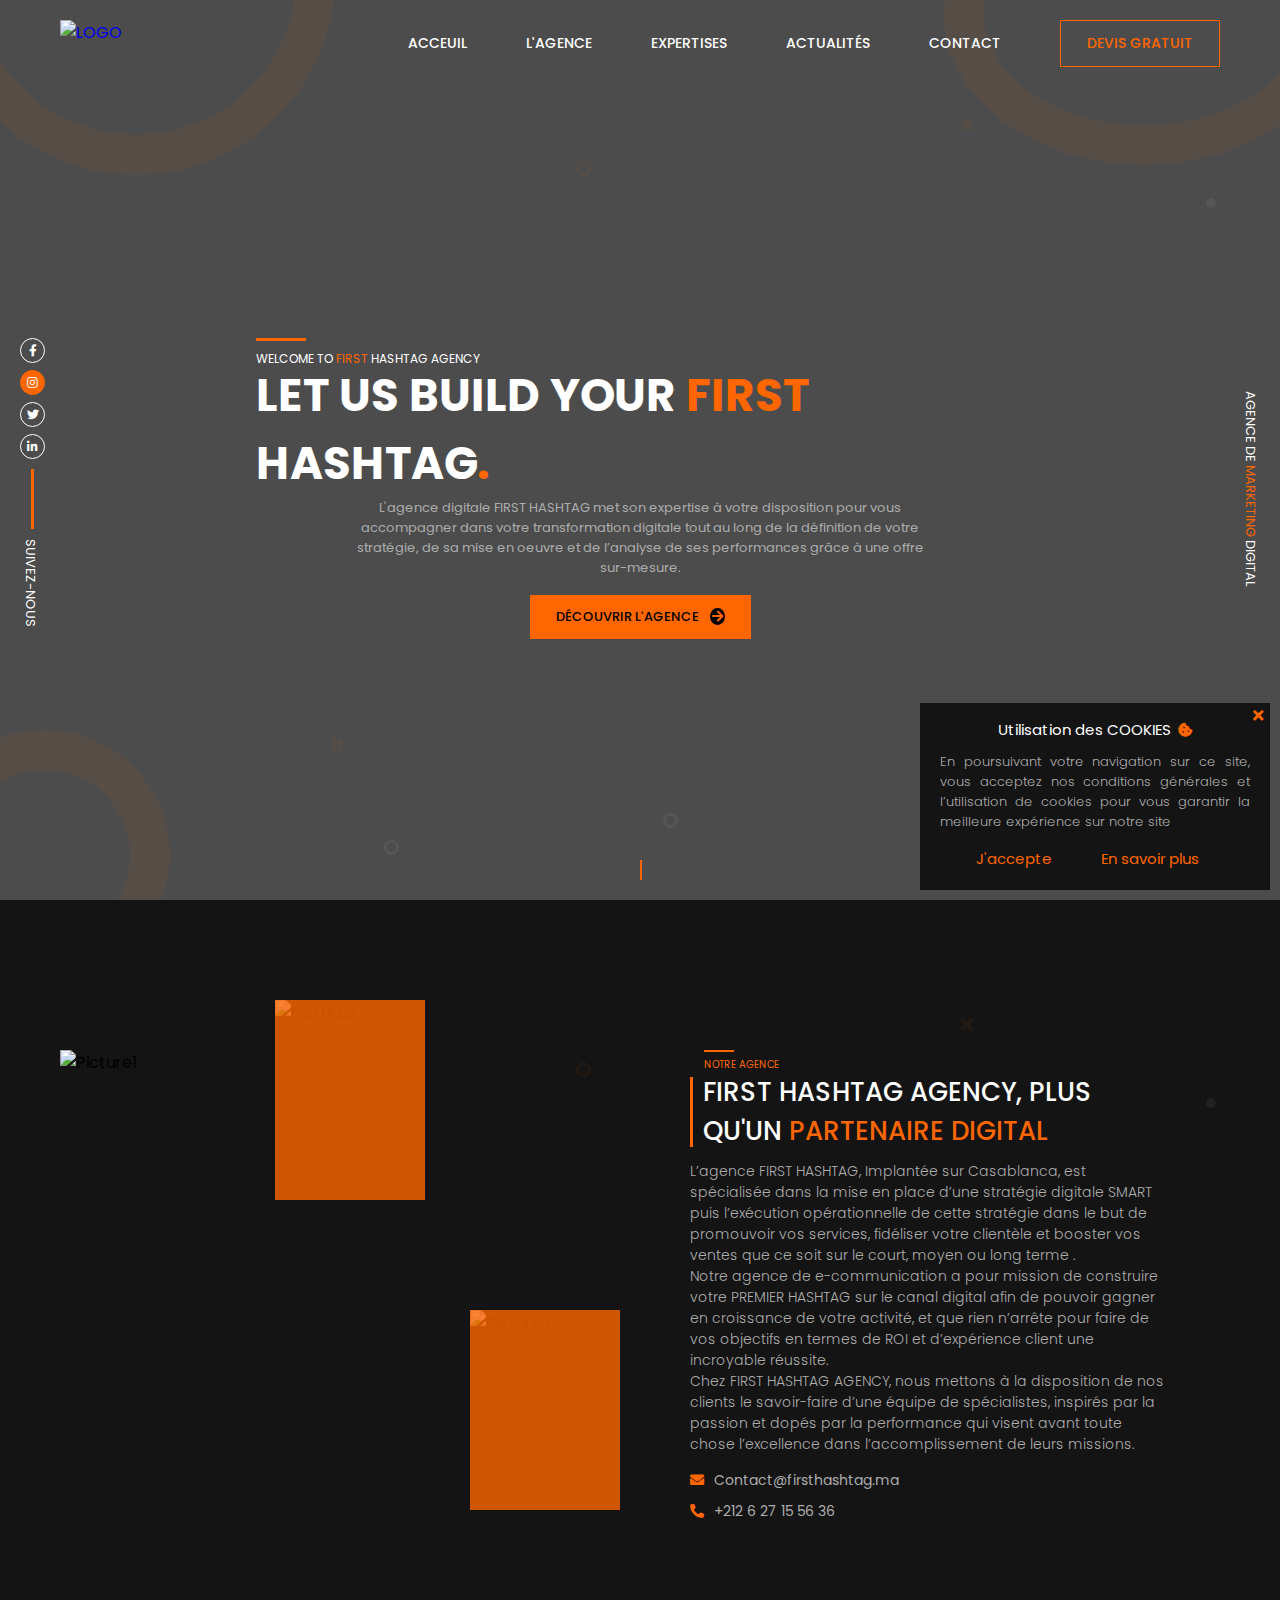
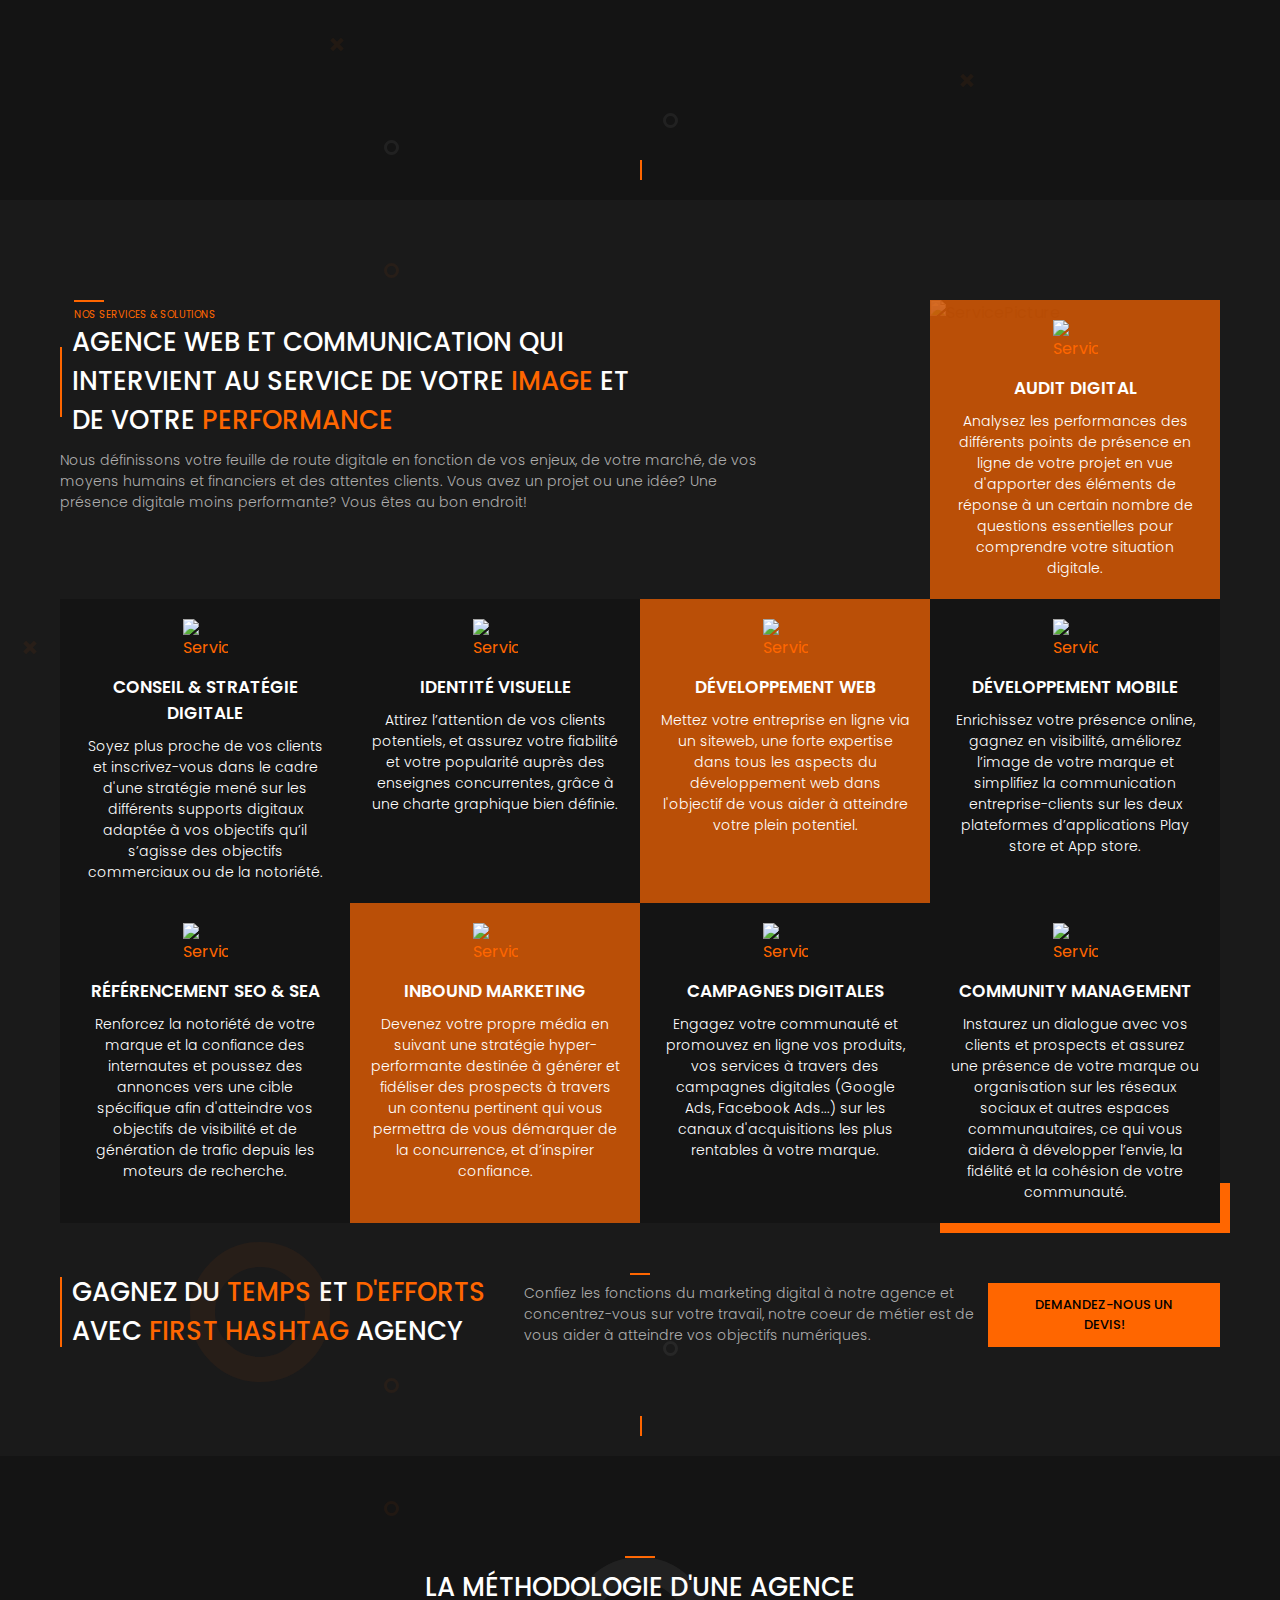
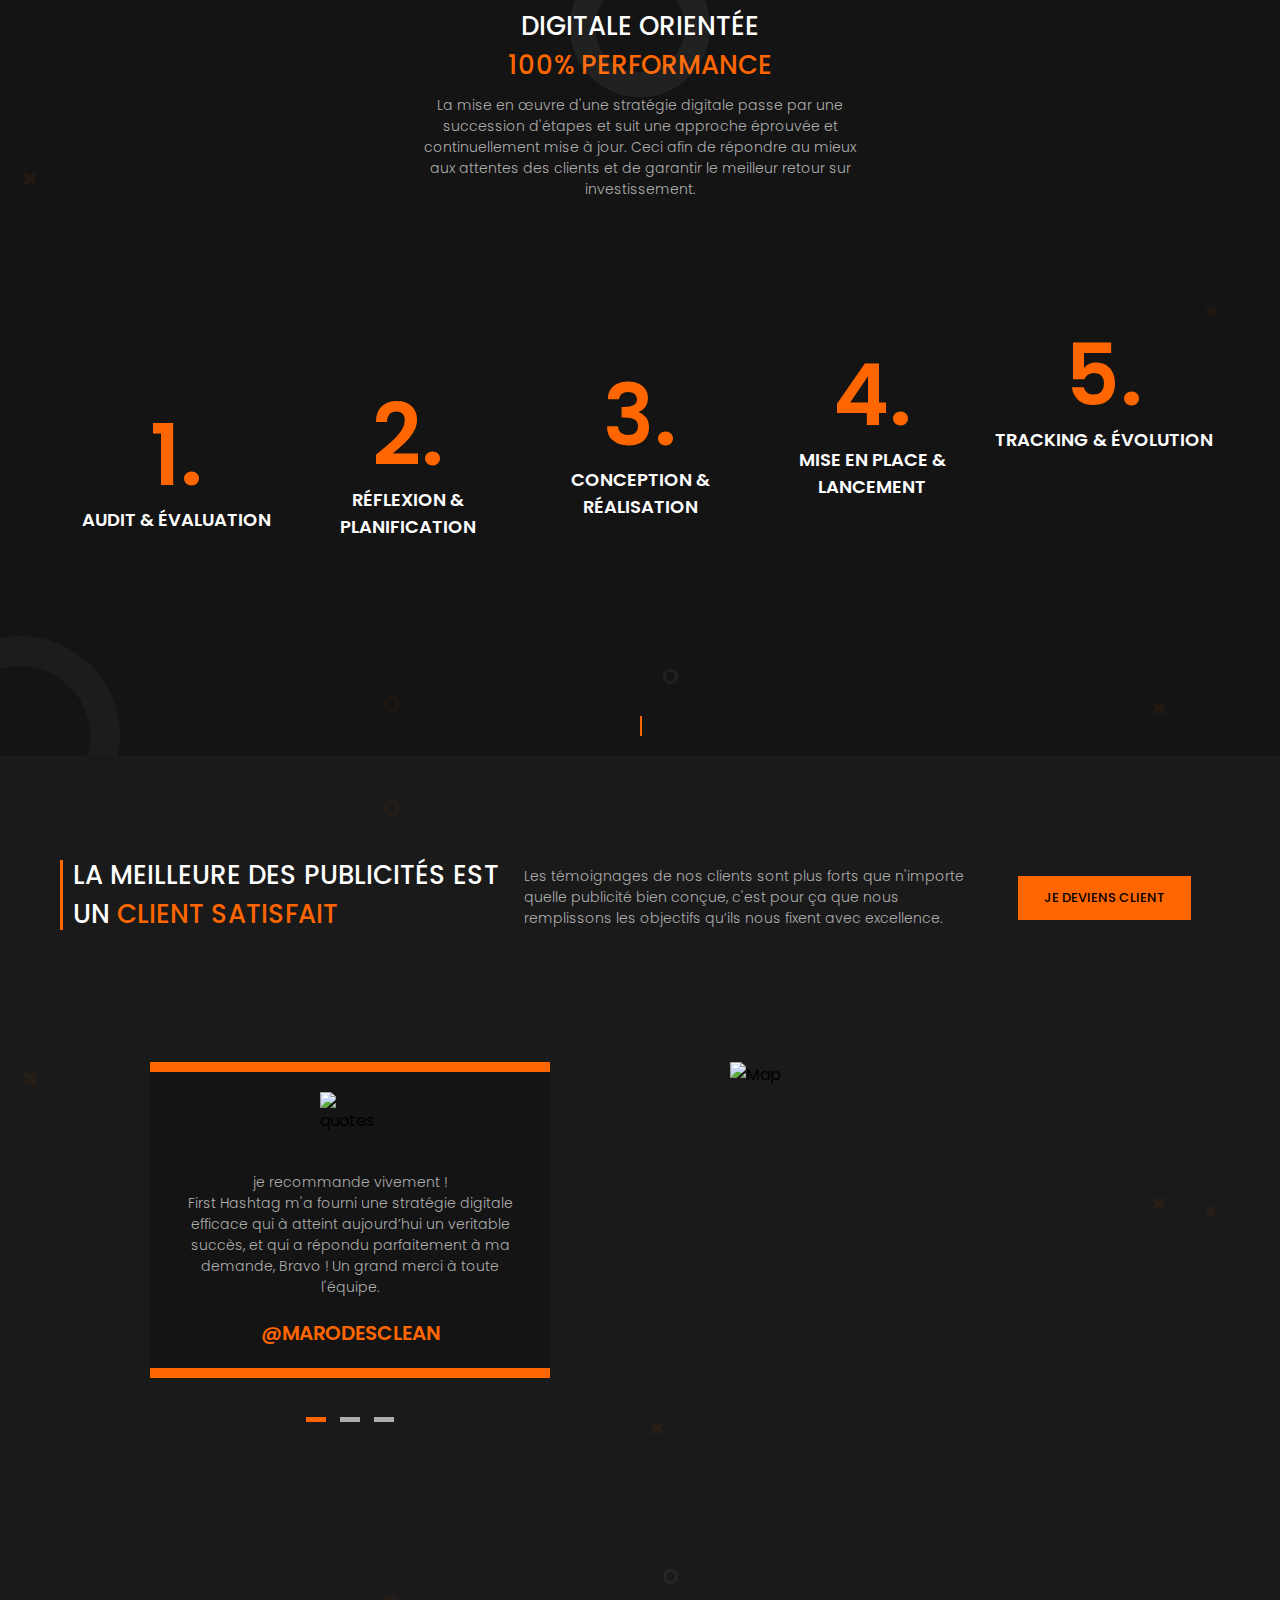
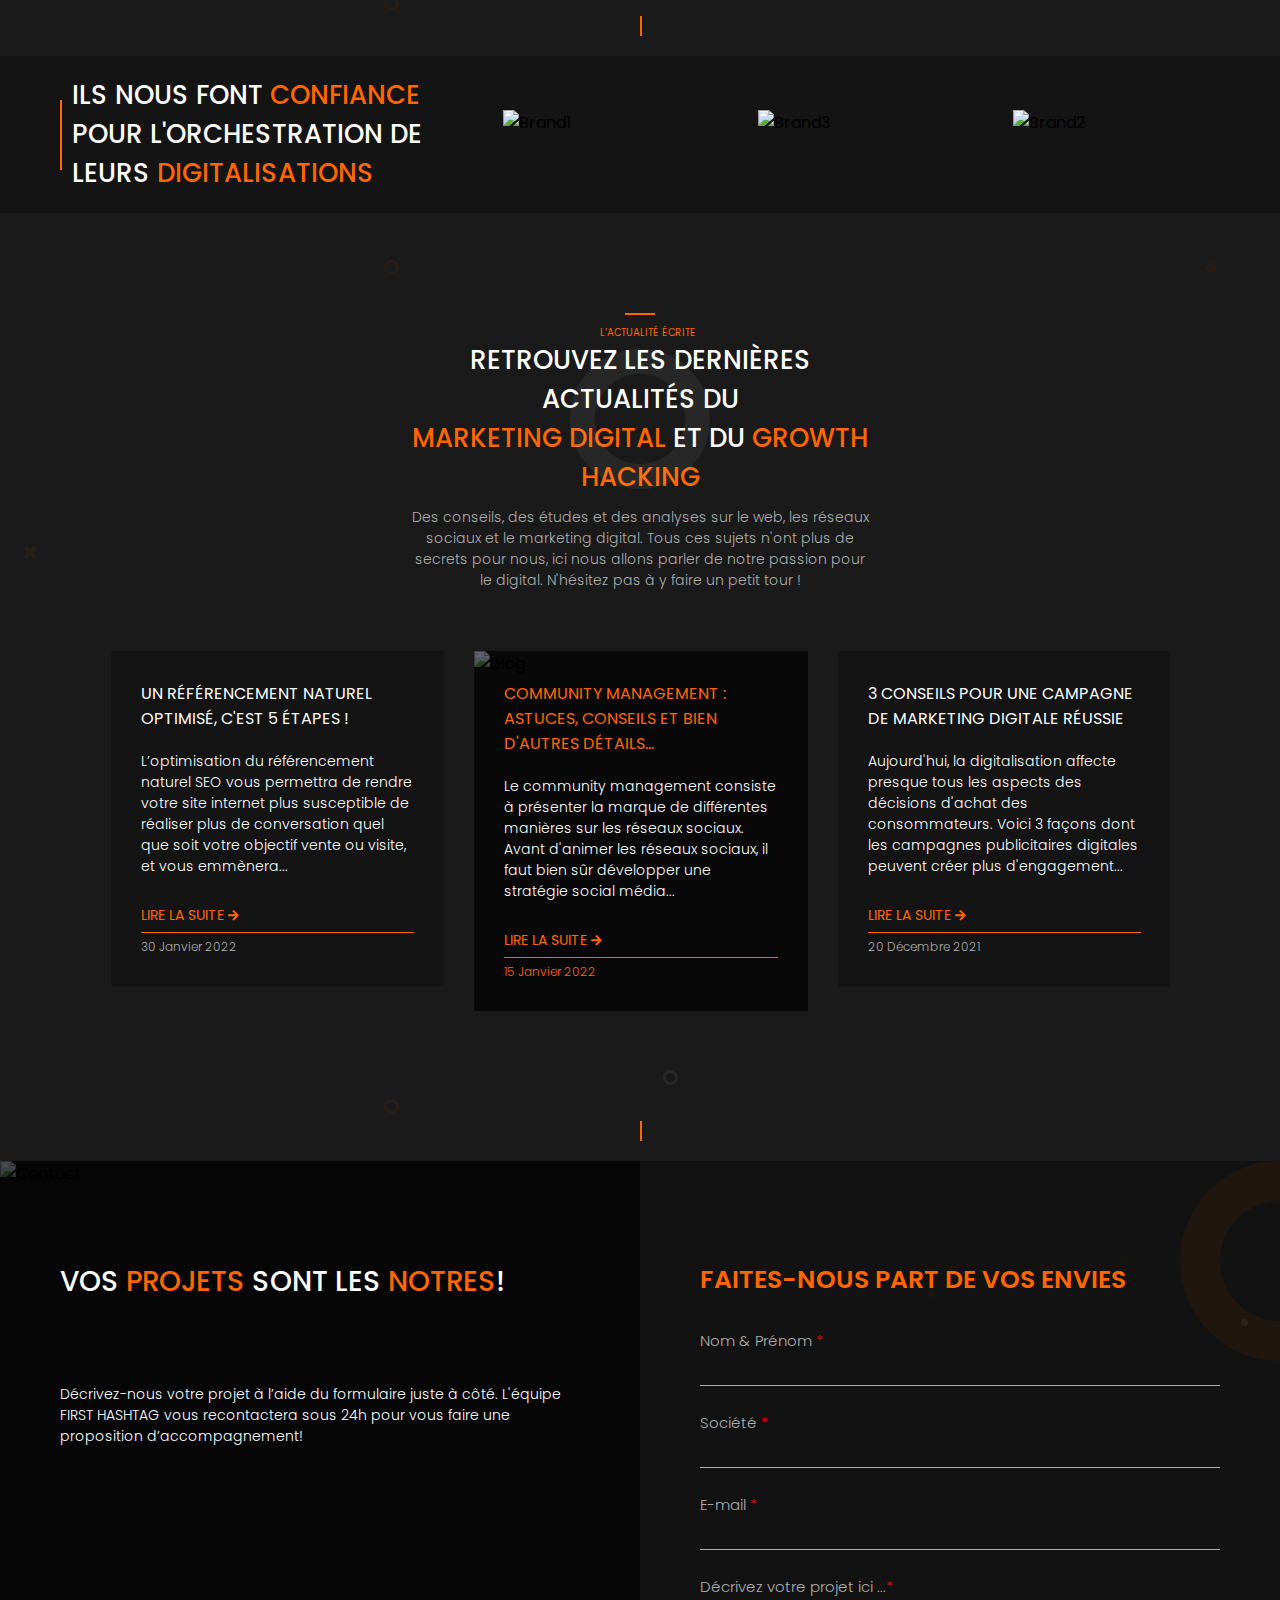
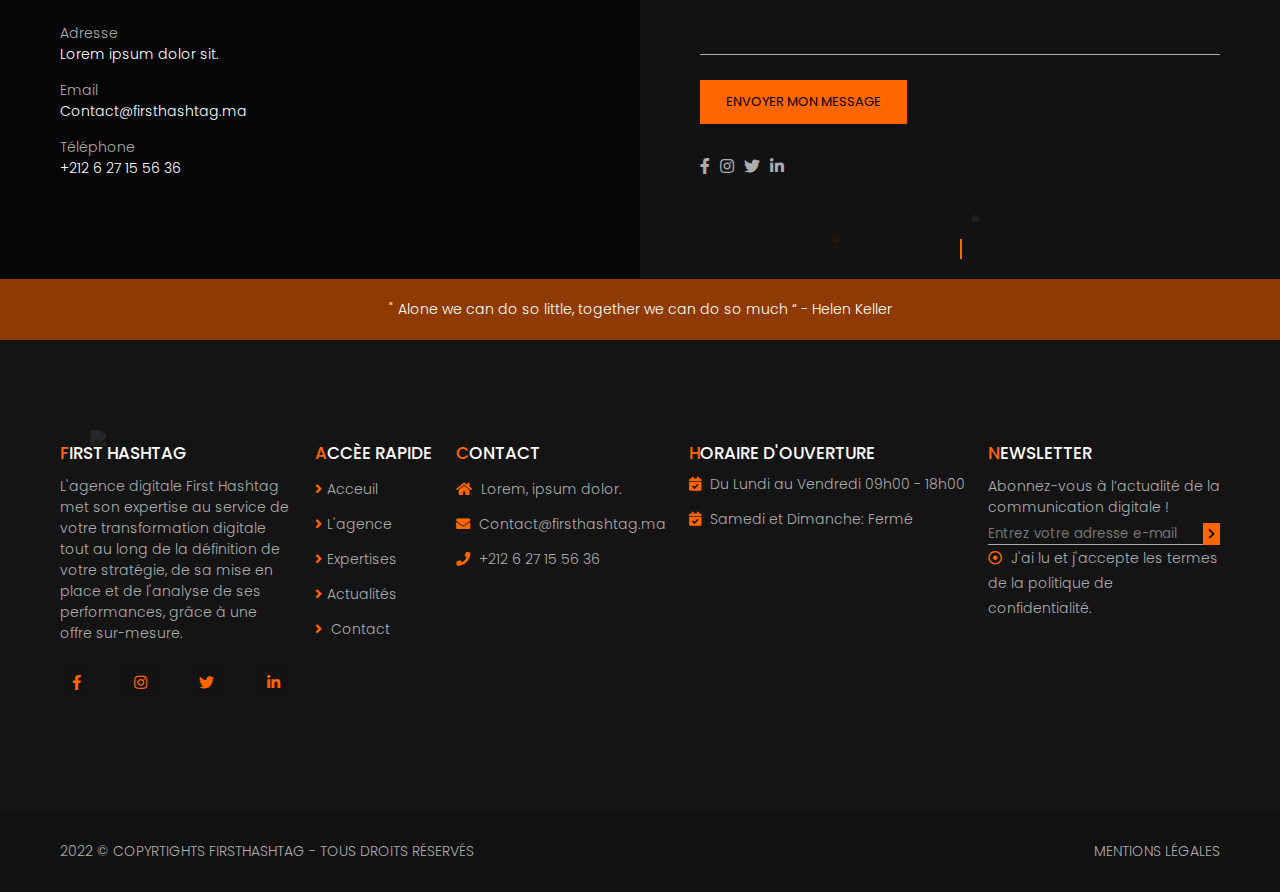
==== index.html @ 8e100bbe "Add files via upload" ====
<!DOCTYPE html>
<html lang="en">
  <head>
    <meta charset="UTF-8" />
    <meta name="viewport" content="width=device-width, initial-scale=1.0" />
    <meta name="description" content="L'agence FIRST HASHTAG basée à Casablanca est spécialisée dans la mise en place de votre stratégie digitale SMART et l'exécution opérationnelle de cette stratégie pour booster vos services, fidéliser vos clients et augmenter vos ventes à court, moyen et long terme." />
    <link rel="stylesheet" href="./style.css" />
    <link rel="canonical" href="https://firsthashtag.ma" />
    <link rel="shortcut icon" type="image/png" href="./pictures/LOGOBLACK.png" />
    <link href="https://stackpath.bootstrapcdn.com/font-awesome/4.7.0/css/font-awesome.min.css" rel="stylesheet" />
    <link rel="stylesheet" href="https://cdnjs.cloudflare.com/ajax/libs/font-awesome/5.15.1/css/all.min.css" />
    <link rel="stylesheet" href="https://cdnjs.cloudflare.com/ajax/libs/OwlCarousel2/2.3.4/assets/owl.carousel.min.css" />
    <link rel="stylesheet" href="https://cdnjs.cloudflare.com/ajax/libs/OwlCarousel2/2.3.4/assets/owl.theme.default.min.css" />
    <title>First Hashtag | Agence de marketing digital</title>
  </head>
  <body>
    <!-------------------------------------------------------- HOME SECTION --------------------------------------------------------------->
    <!--HOME PAGE START-->
    <section class="HomeSection" id="Home">
      <!--NAVIGATION BAR START-->
      <header>
        <a href="#" class="Logo" rel="noopener" aria-label="Logo"><img src="/Pictures/test3.png" alt="logo" style="object-fit: contain" /></a>
        <div class="Nav" onclick="ToggleOff()">
          <ul>
            <li><a href="./index.html#Home" rel="noopener" aria-label="Acceuil">Acceuil</a></li>
            <li><a href="./index.html#About" rel="noopener" aria-label="QuiSommeNous">L'agence</a></li>
            <li><a href="./index.html#Services" rel="noopener" aria-label="NosServices">expertises</a></li>
            <li><a href="./index.html#Blog" rel="noopener" aria-label="Actualités">actualités</a></li>
            <li><a href="./index.html#Contact" rel="noopener" aria-label="Contact">contact</a></li>
            <li><a href="./index.html#Contact" rel="noopener" aria-label="DevisGratuit" class="Devis">devis gratuit</a></li>
          </ul>
        </div>
        <div class="Toggle">
          <span class="One"></span>
          <span class="Two"></span>
          <span class="Three"></span>
          <span class="Four"></span>
        </div>
      </header>
      <!--NAVIGATION BAR END-->
      <!-- LANDING PAGE DESCRIPTION START-->
      <div class="LandingPageDescription">
        <div class="LandingPageDescriptionContainer">
          <!-- LANDING PAGE SOCIAL MEDIA START-->
          <div class="LandingPageSocialMedia">
            <ul>
              <li>
                <a href="#" rel="noopener" aria-label="Facebook"><i class="fab fa-facebook-f"></i></a>
              </li>
              <li>
                <a href="#" rel="noopener" aria-label="Instagram"><i class="fab fa-instagram"></i></a>
              </li>
              <li>
                <a href="#" rel="noopener" aria-label="Twitter"><i class="fab fa-twitter"></i></a>
              </li>
              <li>
                <a href="#" rel="noopener" aria-label="Linkedin"><i class="fab fa-linkedin-in"></i></a>
              </li>
            </ul>
            <div class="Rectangle"><span></span></div>
            <div class="SuivezNous"><span>suivez-nous</span></div>
          </div>
          <!-- LANDING PAGE SOCIAL MEDIA END-->
          <!--DESCRIPTION START-->
          <div class="DescriptionPart">
            <div class="Rectangle"></div>
            <span class="Welcome">welcome to <span>first</span> hashtag agency</span>
            <h1>let us build your <span>first</span> hashtag<span>.</span></h1>
            <p>L'agence digitale FIRST HASHTAG met son expertise à votre disposition pour vous accompagner dans votre transformation digitale tout au long de la définition de votre stratégie, de sa mise en oeuvre et de l’analyse de ses performances grâce à une offre sur-mesure.</p>
            <div class="DiscoverLink">
              <a href="./index.html#About" rel="noopener" aria-label="DiscoverMore" class="Ios-link">Découvrir l'agence <i class="fas fa-arrow-right"></i></a>
            </div>
          </div>
          <!--DESCRIPTION END-->
          <!--DIGITAL MARKETING AGENCY START-->
          <div class="MarketingAgency">
            <span>agence de <span>marketing</span> digital</span>
          </div>
        </div>
        <!--DIGITAL MARKETING AGENCY END-->
      </div>
      <!-- LANDING PAGE DESCRIPTION END-->
      <!--BACKGROUND VIDEO START-->
      <div class="VideoContainer">
        <video autoplay muted loop>
          <source src="./Videos/pexels-mikael-blomkvist-6558236 (1).mp4" type="video/mp4" />
        </video>
        <!--BLACK BACKGROUND START-->
        <div class="BackgColor"></div>
        <!--BLACK BACKGROUND END-->
      </div>
      <!--BACKGROUND VIDEO END-->
      <!-- 3 CIRCLES START-->
      <div class="CircleOne CircleCrossCommunStyle opacity"></div>
      <div class="CircleTwo CircleCrossCommunStyle opacity"></div>
      <div class="CircleThree CircleCrossCommunStyle opacity"></div>
      <!-- 3 CIRCLES END-->
      <!-- 4 SMALL CIRCLES START-->
      <div class="SmallCircleOne CircleCrossCommunStyle opacity"></div>
      <div class="SmallCircleTwo CircleCrossCommunStyle opacity"></div>
      <div class="SmallCircleThree CircleCrossCommunStyle opacity"></div>
      <div class="SmallCircleFour CircleCrossCommunStyle opacity"></div>
      <!-- 4 SMALL CIRCLES START-->
      <!-- 3 CROSS  START-->
      <div class="CrossOne CircleCrossCommunStyle CrossBefore CrossAfter opacity"></div>
      <div class="CrossTwo CircleCrossCommunStyle CrossBefore CrossAfter opacity"></div>
      <div class="CrossThree CircleCrossCommunStyle CrossBefore CrossAfter opacity"></div>
      <!-- 3 CROSS  END-->
      <!-- BOTTOM RECTANCLE  START-->
      <div class="BottomRectangle"></div>
      <!-- BOTTOM RECTANCLE  END-->
      <!-- BACK T0 T0P START -->
      <a class="BackToTop" id="BackTop" href="#" rel="noopener" aria-label="BackToTop">
        <svg xmlns="http://www.w3.org/2000/svg" class="icon icon-tabler icon-tabler-arrow-narrow-up" viewBox="0 0 24 24" stroke-width="0.7" stroke="#000" fill="none" stroke-linecap="round" stroke-linejoin="round">
          <path stroke="none" d="M0 0h24v24H0z" fill="none" />
          <line x1="12" y1="5" x2="12" y2="19" />
          <line x1="16" y1="9" x2="12" y2="5" />
          <line x1="8" y1="9" x2="12" y2="5" />
        </svg>
      </a>
      <!-- BACK TO TOP END -->
      <!--COOKIES START-->
      <div class="Cookies reveal-3" id="Cookie">
        <i class="fa fa-times" aria-hidden="true" id="CloseCookies" onclick="Close()"></i>
        <div class="CookiesContainer">
          <h2>Utilisation des COOKIES<i class="fas fa-cookie-bite"></i></h2>
          <p>En poursuivant votre navigation sur ce site, vous acceptez nos conditions générales et l’utilisation de cookies pour vous garantir la meilleure expérience sur notre site</p>
          <a href="#" id="ok" rel="noopener" aria-label="cookies-jaccepte"> J'accepte </a><a rel="noopener" aria-label="cookies-jaccepte" href="../mentions/mentions.html" id="EnSavoirPlus"> En savoir plus</a>
        </div>
      </div>
      <!--COOKIES END-->
    </section>
    <!--HOME SECTION END-->
    <!------------------------------------------------------ABOUT SECTION -------------------------------------------------------->
    <!--ABOUT SECTION START-->
    <section class="AboutSection SectionPadding" id="About">
      <!-- 4 SMALL CIRCLES START-->
      <div class="SmallCircleOne CircleCrossCommunStyle opacity"></div>
      <div class="SmallCircleTwo CircleCrossCommunStyle opacity"></div>
      <div class="SmallCircleThree CircleCrossCommunStyle opacity"></div>
      <div class="SmallCircleFour CircleCrossCommunStyle opacity"></div>
      <!-- 4 SMALL CIRCLES START-->
      <!-- 3 CROSS  START-->
      <div class="CrossOne CircleCrossCommunStyle CrossBefore CrossAfter opacity"></div>
      <div class="CrossTwo CircleCrossCommunStyle CrossBefore CrossAfter opacity"></div>
      <div class="CrossThree CircleCrossCommunStyle CrossBefore CrossAfter opacity"></div>
      <!-- 3 CROSS  END-->
      <!-- BOTTOM RECTANCLE  START-->
      <div class="BottomRectangle"></div>
      <!-- BOTTOM RECTANCLE  END-->
      <!-- ABOUT PICTURES START-->
      <div class="AboutPictures">
        <div class="AboutPictures2">
          <div class="Content">
            <div class="OrangeBackg"></div>
            <img src="./Pictures/aboutpicture2.jpg" style="object-fit: cover" alt="Picture2" class="Picture2" width="100%" height="100%" />
          </div>
        </div>
        <img src="./Pictures/aboutpicture1.jpg" alt="Picture1" class="Picture1" style="object-fit: cover" width="100%" height="100%" />
        <div class="AboutPictures3">
          <div class="Content">
            <div class="OrangeBackg"></div>
            <img src="./Pictures/aboutpicture3.jpg" alt="Picture3" class="Picture3" width="100%" height="100%" style="object-fit: cover" />
          </div>
        </div>
      </div>
      <!-- ABOUT PICTURES END-->
      <!-- ABOUT text START-->
      <div class="AboutText">
        <div class="SmallTitleRectangle"></div>
        <h1 class="SmallTitle">notre agence</h1>
        <div class="BigTitle">
          <div class="Rectangle"></div>
          <h1 class="Title">FIRST HASHTAG AGENCY, PLUS QU'UN <span> PARTENAIRE DIGITAL</span></h1>
        </div>
        <p class="SectionDescriptionText">
          L’agence FIRST HASHTAG, Implantée sur Casablanca, est spécialisée dans la mise en place d’une stratégie digitale SMART puis l’exécution opérationnelle de cette stratégie dans le but de promouvoir vos services, fidéliser votre clientèle et booster vos ventes que ce soit sur le court, moyen ou long terme .
          <br />
          Notre agence de e-communication a pour mission de construire votre PREMIER HASHTAG sur le canal digital afin de pouvoir gagner en croissance de votre activité, et que rien n’arrête pour faire de vos objectifs en termes de ROI et d’expérience client une incroyable réussite.<br />
          Chez FIRST HASHTAG AGENCY, nous mettons à la disposition de nos clients le savoir-faire d’une équipe de spécialistes, inspirés par la passion et dopés par la performance qui visent avant toute chose l’excellence dans l’accomplissement de leurs missions.
        </p>
        <div class="EmailAbout">
          <span><i class="fas fa-envelope"></i></span>
          <span>Contact@firsthashtag.ma</span>
        </div>
        <div class="PhoneAbout">
          <span><i class="fas fa-phone-alt"></i></span>
          <span>+212 6 27 15 56 36</span>
        </div>
      </div>
      <!-- ABOUT text END-->
    </section>
    <!--ABOUT SECTION END-->
    <!------------------------------------------------------ SERVICES & SOLUCTIONS SECTION ------------------------------------------------------>
    <!--SERVICES & SOLUTIONS START-->
    <section class="ServicesSection SectionPadding" id="Services">
      <!-- 4 SMALL CIRCLES START-->
      <div class="SmallCircleOne CircleCrossCommunStyle opacity"></div>
      <div class="SmallCircleTwo CircleCrossCommunStyle opacity"></div>
      <div class="SmallCircleThree CircleCrossCommunStyle opacity"></div>
      <div class="SmallCircleFour CircleCrossCommunStyle opacity"></div>
      <!-- 4 SMALL CIRCLES START-->
      <!-- 3 CROSS  START-->
      <div class="CrossOne CircleCrossCommunStyle CrossBefore CrossAfter opacity"></div>
      <div class="CrossTwo CircleCrossCommunStyle CrossBefore CrossAfter opacity"></div>
      <div class="CrossThree CircleCrossCommunStyle CrossBefore CrossAfter opacity"></div>
      <!-- 3 CROSS  END-->
      <!-- ALL SERVICES START-->
      <div class="AllServices">
        <div class="ServicesDescription">
          <div class="SmallTitleRectangle"></div>
          <h1 class="SmallTitle">nos services & solutions</h1>
          <div class="BigTitle">
            <div class="Rectangle"></div>

            <h1 class="Title">Agence web et communication qui intervient au service de votre <span> image</span> et de votre <span> performance</span></h1>
          </div>
          <p class="SectionDescriptionText">Nous définissons votre feuille de route digitale en fonction de vos enjeux, de votre marché, de vos moyens humains et financiers et des attentes clients. Vous avez un projet ou une idée? Une présence digitale moins performante? Vous êtes au bon endroit!</p>
        </div>
        <div class="ServiceContainer Service2">
          <img src="./Pictures/servicespicture.jpg" style="object-fit: cover" alt="ServicePicture" class="ServiceImage" width="100%" height="100%" />
          <div class="ServiceBackgrColor"></div>
          <div class="Service">
            <img src="./Pictures/AuditIcon.png" alt="ServiceIcon" class="ServiceIcon" width="100%" height="100%" />
            <h2>Audit digital</h2>
            <p>Analysez les performances des différents points de présence en ligne de votre projet en vue d'apporter des éléments de réponse à un certain nombre de questions essentielles pour comprendre votre situation digitale.</p>
          </div>
        </div>
        <div class="ServiceContainer Service3">
          <div class="ServiceBackgrColor2"></div>
          <div class="Service">
            <img src="./Pictures/LampIcon.png" alt="ServiceIcon" class="ServiceIcon" width="100%" height="100%" />
            <h2>Conseil & stratégie digitale</h2>
            <p>Soyez plus proche de vos clients et inscrivez-vous dans le cadre d'une stratégie mené sur les différents supports digitaux adaptée à vos objectifs qu’il s’agisse des objectifs commerciaux ou de la notoriété.</p>
          </div>
        </div>
        <div class="ServiceContainer Service4">
          <div class="ServiceBackgrColor2"></div>
          <div class="Service">
            <img src="./Pictures/GraphicDesignIcon.png" alt="ServiceIcon" class="ServiceIcon" width="100%" height="100%" />
            <h2>Identité visuelle</h2>
            <p>Attirez l’attention de vos clients potentiels, et assurez votre fiabilité et votre popularité auprès des enseignes concurrentes, grâce à une charte graphique bien définie.</p>
          </div>
        </div>
        <div class="ServiceContainer Service5">
          <div class="ServiceBackgrColor3"></div>
          <div class="Service">
            <img src="./Pictures/DevWebIcon.png" alt="ServiceIcon" class="ServiceIcon" width="100%" height="100%" />
            <h2>Développement web</h2>
            <p>Mettez votre entreprise en ligne via un siteweb, une forte expertise dans tous les aspects du développement web dans l'objectif de vous aider à atteindre votre plein potentiel.</p>
          </div>
        </div>
        <div class="ServiceContainer Service6">
          <div class="ServiceBackgrColor2"></div>
          <div class="Service">
            <img src="./Pictures/DevMobIcon.png" alt="ServiceIcon" class="ServiceIcon" width="100%" height="100%" />
            <h2>Développement mobile</h2>
            <p>Enrichissez votre présence online, gagnez en visibilité, améliorez l’image de votre marque et simplifiez la communication entreprise-clients sur les deux plateformes d’applications Play store et App store.</p>
          </div>
        </div>
        <div class="ServiceContainer Service7">
          <div class="ServiceBackgrColor2"></div>
          <div class="Service">
            <img src="./Pictures/SeoSeaIcon.png" alt="ServiceIcon" class="ServiceIcon" width="100%" height="100%" />
            <h2>Référencement SEO & SEA</h2>
            <p>Renforcez la notoriété de votre marque et la confiance des internautes et poussez des annonces vers une cible spécifique afin d'atteindre vos objectifs de visibilité et de génération de trafic depuis les moteurs de recherche.</p>
          </div>
        </div>
        <div class="ServiceContainer Service8">
          <div class="ServiceBackgrColor3"></div>
          <div class="Service">
            <img src="./Pictures/InboundMarkIcon.png" alt="ServiceIcon" class="ServiceIcon" width="100%" height="100%" />
            <h2>Inbound marketing</h2>
            <p>Devenez votre propre média en suivant une stratégie hyper-performante destinée à générer et fidéliser des prospects à travers un contenu pertinent qui vous permettra de vous démarquer de la concurrence, et d’inspirer confiance.</p>
          </div>
        </div>
        <div class="ServiceContainer Service9">
          <div class="ServiceBackgrColor2"></div>
          <div class="Service">
            <img src="./Pictures/CampagnesIcon.png" alt="ServiceIcon" class="ServiceIcon" width="100%" height="100%" />
            <h2>Campagnes digitales</h2>
            <p>Engagez votre communauté et promouvez en ligne vos produits, vos services à travers des campagnes digitales (Google Ads, Facebook Ads...) sur les canaux d'acquisitions les plus rentables à votre marque.</p>
          </div>
        </div>
        <div class="ServiceContainer Service10">
          <div class="Service10Style"></div>
          <div class="ServiceBackgrColor2"></div>
          <div class="Service">
            <img src="./Pictures/SocialMediaIcon.png" alt="ServiceIcon" class="ServiceIcon" width="100%" height="100%" />
            <h2>Community Management</h2>
            <p>Instaurez un dialogue avec vos clients et prospects et assurez une présence de votre marque ou organisation sur les réseaux sociaux et autres espaces communautaires, ce qui vous aidera à développer l’envie, la fidélité et la cohésion de votre communauté.</p>
          </div>
        </div>
      </div>
      <!-- ALL SERVICES END-->
      <!-- SERVICES : CONTACT PART START-->
      <div class="ContactPart">
        <div class="BigTitle">
          <div class="Rectangle"></div>
          <h1 class="Title">Gagnez du <span>temps</span> et <span>d'efforts</span> avec <span>first hashtag </span>agency</h1>
          <!-- CERCLE  START-->
          <div class="Circle opacity"></div>
          <!-- CERCLE  END-->
        </div>
        <!-- TOP RECTANCLE  START-->
        <div class="TopRectangle"></div>
        <!-- TOP RECTANCLE  END-->
        <p class="SectionDescriptionText">Confiez les fonctions du marketing digital à notre agence et concentrez-vous sur votre travail, notre coeur de métier est de vous aider à atteindre vos objectifs numériques.</p>
        <div class="ContactPartButton DiscoverLink">
          <a href="./index.html#Contact" class="Ios-link" aria-label="SevicesContact">Demandez-nous un devis!</a>
        </div>
      </div>
      <!-- SERVICES : CONTACT PART END-->
      <!-- BOTTOM RECTANCLE  START-->
      <div class="BottomRectangle"></div>
      <!-- BOTTOM RECTANCLE  END-->
    </section>
    <!--SERVICES & SOLUTIONS END-->
    <!------------------------------------------------------ WORKFLOW SECTION ------------------------------------------------------>
    <!--WORKFLOW START-->
    <section class="WorkflowSection SectionPadding" id="Workflow">
      <!-- 4 SMALL CIRCLES START-->
      <div class="SmallCircleOne CircleCrossCommunStyle opacity"></div>
      <div class="SmallCircleTwo CircleCrossCommunStyle opacity"></div>
      <div class="SmallCircleThree CircleCrossCommunStyle opacity"></div>
      <div class="SmallCircleFour CircleCrossCommunStyle opacity"></div>
      <!-- 4 SMALL CIRCLES START-->
      <!-- 2 CROSS  START-->
      <div class="CrossOne CircleCrossCommunStyle CrossBefore CrossAfter opacity"></div>
      <div class="CrossTwo CircleCrossCommunStyle CrossBefore CrossAfter opacity"></div>
      <!-- 3 CROSS  END-->
      <!-- 3 CIRCLES START-->
      <div class="CircleThree CircleCrossCommunStyle opacity"></div>
      <!-- 3 CIRCLES END-->
      <!-- WORKFLOW SECTION DESCRIPTION START-->
      <div class="SectionDescription">
        <div class="SmallTitleRectangle"></div>
        <div class="BigTitle">
          <h1 class="Title">LA MÉTHODOLOGIE D'une AGENCE digitale orientée <br /><span>100% performance</span></h1>
          <!-- CERCLE  START-->
          <div class="Circle opacity"></div>
          <!-- CERCLE  END-->
        </div>
        <p class="SectionDescriptionText">La mise en œuvre d'une stratégie digitale passe par une succession d'étapes et suit une approche éprouvée et continuellement mise à jour. Ceci afin de répondre au mieux aux attentes des clients et de garantir le meilleur retour sur investissement.</p>
      </div>
      <!-- WORKFLOW SECTION DESCRIPTION END-->
      <!-- WORKFLOW BODY START-->
      <div class="WorkflowContainer">
        <div class="Workflow Step1">
          <span class="Number">1.</span>
          <span class="Step">Audit & évaluation</span>
        </div>
        <div class="Workflow Step2">
          <span class="Number">2.</span>
          <span class="Step">Réflexion & PLANIFICATION</span>
        </div>
        <div class="Workflow Step3">
          <span class="Number">3.</span>
          <span class="Step">Conception & réalisation</span>
        </div>
        <div class="Workflow Step4">
          <span class="Number">4.</span>
          <span class="Step">Mise en place & lancement</span>
        </div>
        <div class="Workflow Step5">
          <span class="Number">5.</span>
          <span class="Step">Tracking & évolution </span>
        </div>
      </div>
      <!-- WORKFLOW BODY END-->
      <!-- BOTTOM RECTANCLE  START-->
      <div class="BottomRectangle"></div>
      <!-- BOTTOM RECTANCLE  END-->
    </section>
    <!--WORKFLOW END-->
    <!------------------------------------------------------ TESTIMONIALS SECTION ------------------------------------------------------>
    <section class="TestimonialsSection SectionPadding" id="Workflow">
      <!-- 4 SMALL CIRCLES START-->
      <div class="SmallCircleOne CircleCrossCommunStyle opacity"></div>
      <div class="SmallCircleTwo CircleCrossCommunStyle opacity"></div>
      <div class="SmallCircleThree CircleCrossCommunStyle opacity"></div>
      <div class="SmallCircleFour CircleCrossCommunStyle opacity"></div>
      <!-- 4 SMALL CIRCLES START-->
      <!-- 3 CROSS  START-->
      <div class="CrossOne CircleCrossCommunStyle CrossBefore CrossAfter opacity"></div>
      <div class="CrossTwo CircleCrossCommunStyle CrossBefore CrossAfter opacity"></div>
      <div class="CrossThree CircleCrossCommunStyle CrossBefore CrossAfter opacity"></div>
      <!-- 3 CROSS  END-->
      <!-- TESTIMONIALS : CONTACT PART START-->
      <div class="ContactPart">
        <div class="BigTitle">
          <div class="Rectangle"></div>
          <h1 class="Title">La meilleure des publicités est un <span>client satisfait</span></h1>
        </div>
        <!-- TOP RECTANCLE  START-->
        <div class="TopRectangle"></div>
        <!-- TOP RECTANCLE  END-->
        <p class="SectionDescriptionText">Les témoignages de nos clients sont plus forts que n'importe quelle publicité bien conçue, c'est pour ça que nous remplissons les objectifs qu’ils nous fixent avec excellence.</p>
        <div class="ContactPartButton DiscoverLink">
          <a href="./index.html#Contact" class="Ios-link" aria-label="SevicesContact">je deviens client </a>
        </div>
      </div>
      <!-- TESTIMONIALS : CONTACT PART END-->
      <!-- BOTTOM RECTANCLE  START-->
      <div class="BottomRectangle"></div>
      <!-- BOTTOM RECTANCLE  END-->
      <!--TESTIMONIALS & MAP START-->
      <div class="TestimonialsMap">
        <!--TESTIMONIALS START-->
        <div class="SliderContainer">
          <div class="owl-carousel owl-theme" id="Slider">
            <div class="slide ContentArea">
              <div class="Content">
                <div class="barre1"></div>
                <div class="QuotesIcon">
                  <img src="./Pictures/double-quotes.png" style="object-fit: cover" alt="quotes" height="100%" width="100%" />
                </div>
                <p>
                  je recommande vivement ! <br />
                  First Hashtag m'a fourni une stratégie digitale efficace qui à atteint aujourd’hui un veritable succès, et qui a répondu parfaitement à ma demande, Bravo ! Un grand merci à toute l'équipe.
                </p>
                <h2>@Marodesclean</h2>
                <div class="barre2"></div>
              </div>
            </div>
            <div class="slide ContentArea">
              <div class="Content">
                <div class="barre1"></div>
                <div class="QuotesIcon">
                  <img src="./Pictures/double-quotes.png" style="object-fit: cover" alt="quotes" height="100%" width="100%" />
                </div>
                <p>Une équipe professionnelle, créative, et réactive. <br />Une agence performante à l’écoute de ses clients, c'est une véritable valeur ajoutée pour notre entreprise! Un grand merci pour votre accompagnement. On vous souhaite une bonne réussite</p>
                <h2>@Skyvibes</h2>
                <div class="barre2"></div>
              </div>
            </div>
            <div class="slide ContentArea">
              <div class="Content">
                <div class="barre1"></div>
                <div class="QuotesIcon">
                  <img src="./Pictures/double-quotes.png" style="object-fit: cover" alt="quotes" height="100%" width="100%" />
                </div>
                <p>Beaucoup de disponibilité et de savoir-faire. De grands professionnels au service des professionnels. Création à la hauteur des attentes. Nous retravaillerons avec eux sans problème si l'occasion se représente. Je recommande vivement cette agence !</p>
                <h2>@Argain</h2>
                <div class="barre2"></div>
              </div>
            </div>
          </div>
        </div>
        <!--TESTIMONIALS END-->
        <!--MAP START-->
        <div class="Map">
          <img src="./Pictures/land.png" alt="Map" alt="quotes" height="100%" width="100%" />
        </div>
        <!--MAP END-->
      </div>
    </section>
    <!--TESTIMONIALS & MAP END-->
    <!------------------------------------------------------ BRANDS WITH OUR BRAND SECTION ------------------------------------------------------>
    <!--BRANDS WITH OUR BRAND START-->
    <section class="BrandsSection" id="Brands">
      <!-- BRANDS : PRESENTATION PART START-->
      <div class="ContactPart">
        <div class="BigTitle">
          <div class="Rectangle"></div>
          <h1 class="Title">Ils nous font <span>confiance</span> pour l'orchestration de leurs <span>digitalisations</span></h1>
        </div>
        <!-- TOP RECTANCLE  START-->
        <div class="TopRectangle"></div>
        <!-- TOP RECTANCLE  END-->
      </div>
      <!-- BRANDS : PRESENTATION PART END-->
      <!--BRANDS SLIDER START-->
      <div class="SliderContainer">
        <div class="owl-carousel owl-carousel1 owl-theme" id="Slider">
          <div class="slide ContentArea">
            <div class="Content">
              <div class="QuotesIcon">
                <img src="./Pictures/MARODESCLEANLOGO.png" alt="Brand1" height="100%" width="100%" />
              </div>
            </div>
          </div>
          <div class="slide ContentArea">
            <div class="Content">
              <div class="QuotesIcon">
                <img src="./Pictures/101Tactics.png" alt="Brand3" height="100%" width="100%" />
              </div>
            </div>
          </div>
          <div class="slide ContentArea">
            <div class="Content">
              <div class="QuotesIcon">
                <img src="./Pictures/SKYVIBESLOGO.png" alt="Brand2" height="100%" width="100%" />
              </div>
            </div>
          </div>
          <div class="slide ContentArea">
            <div class="Content">
              <div class="QuotesIcon">
                <img src="./Pictures/Argainlogo.png" alt="Brand4" height="100%" width="100%" />
              </div>
            </div>
          </div>
          <div class="slide ContentArea">
            <div class="Content">
              <div class="QuotesIcon">
                <img src="./Pictures/riadesklogo.png" alt="Brand5" height="100%" width="100%" />
              </div>
            </div>
          </div>
        </div>
      </div>
      <!--BRANDS SLIDER START-->
    </section>
    <!--BRANDS WITH OUR BRAND END-->
    <!------------------------------------------------------ BLOG SECTION ------------------------------------------------------>
    <!--BLOG START-->
    <section class="BlogSection SectionPadding" id="Blog">
      <!-- 4 SMALL CIRCLES START-->
      <div class="SmallCircleOne CircleCrossCommunStyle opacity"></div>
      <div class="SmallCircleTwo CircleCrossCommunStyle opacity"></div>
      <div class="SmallCircleThree CircleCrossCommunStyle opacity"></div>
      <div class="SmallCircleFour CircleCrossCommunStyle opacity"></div>
      <!-- 4 SMALL CIRCLES START-->
      <!-- 3 CROSS  START-->
      <div class="CrossOne CircleCrossCommunStyle CrossBefore CrossAfter opacity"></div>
      <div class="CrossTwo CircleCrossCommunStyle CrossBefore CrossAfter opacity"></div>
      <div class="CrossThree CircleCrossCommunStyle CrossBefore CrossAfter opacity"></div>
      <!-- 3 CROSS  END-->
      <!-- DESCRIPTION START-->
      <div class="SectionDescription">
        <div class="SmallTitleRectangle"></div>
        <h1 class="SmallTitle">L’Actualité écrite</h1>
        <div class="BigTitle">
          <h1 class="Title">Retrouvez les dernières actualités du <br /><span> marketing digital</span> et du <span>growth hacking</span></h1>
          <!-- CERCLE  START-->
          <div class="Circle opacity"></div>
          <!-- CERCLE  END-->
        </div>
        <p class="SectionDescriptionText">Des conseils, des études et des analyses sur le web, les réseaux sociaux et le marketing digital. Tous ces sujets n'ont plus de secrets pour nous, ici nous allons parler de notre passion pour le digital. N'hésitez pas à y faire un petit tour !</p>
      </div>
      <!-- DESCRIPTION END-->
      <!--BLOG START-->
      <div class="SliderContainer">
        <div class="owl-carousel owl-carousel2 owl-theme" id="Slider">
          <div class="slide ContentArea">
            <div class="Content">
              <div class="QuotesIcon Desactivate">
                <img src="./Pictures/Blogpicture.jpg" style="object-fit: cover" alt="blog" height="100%" width="100%" />
              </div>
              <div class="BlackBackg Desactivate"></div>
              <h2>Un référencement naturel optimisé, C'est 5 étapes !</h2>
              <p>L’optimisation du référencement naturel SEO vous permettra de rendre votre site internet plus susceptible de réaliser plus de conversation quel que soit votre objectif vente ou visite, et vous emmènera...</p>
              <div class="ReadMore">
                <a href="#">LIRE LA SUITE <i class="fas fa-arrow-right"></i></a>
              </div>
              <div class="Border"></div>
              <h3>30 Janvier 2022</h3>
            </div>
          </div>
          <div class="slide ContentArea">
            <div class="Content">
              <div class="QuotesIcon">
                <img src="./Pictures/Blogpicture.jpg" style="object-fit: cover" alt="blog" height="100%" width="100%" />
              </div>
              <div class="BlackBackg"></div>
              <h2 class="Middle">Community Management : Astuces, conseils et bien d'autres détails…</h2>
              <p>Le community management consiste à présenter la marque de différentes manières sur les réseaux sociaux. Avant d'animer les réseaux sociaux, il faut bien sûr développer une stratégie social média...</p>
              <div class="ReadMore">
                <a href="#">LIRE LA SUITE <i class="fas fa-arrow-right"></i></a>
              </div>
              <div class="Border"></div>
              <h3 class="Middle">15 Janvier 2022</h3>
            </div>
          </div>
          <div class="slide ContentArea">
            <div class="Content">
              <div class="QuotesIcon Desactivate">
                <img src="./Pictures/Blogpicture.jpg" style="object-fit: cover" alt="blog" height="100%" width="100%" />
              </div>
              <div class="BlackBackg Desactivate"></div>
              <h2>3 conseils pour une campagne de marketing digitale réussie</h2>
              <p>Aujourd'hui, la digitalisation affecte presque tous les aspects des décisions d'achat des consommateurs. Voici 3 façons dont les campagnes publicitaires digitales peuvent créer plus d'engagement...</p>
              <div class="ReadMore">
                <a href="#">LIRE LA SUITE <i class="fas fa-arrow-right"></i></a>
              </div>
              <div class="Border"></div>
              <h3>20 Décembre 2021</h3>
            </div>
          </div>
        </div>
      </div>
      <!-- BOTTOM RECTANCLE  START-->
      <div class="BottomRectangle"></div>
      <!-- BOTTOM RECTANCLE  END-->
      <!--BLOG END-->
    </section>
    <!--BLOG END-->
    <!------------------------------------------------------ CONTACT SECTION ------------------------------------------------------>
    <section class="ContactSection StopScrolling" id="Contact">
      <!--CONTACT START-->
      <div class="Container">
        <div class="BackgrImage"><img src="./Pictures/Contactpicture.jpg" style="object-fit: cover" alt="Contact" height="100%" width="100%" /></div>
        <div class="BlackBackgr"></div>
        <div class="ContactFormAndInfos">
          <!--CONTACT INFOS START-->
          <div class="Infos">
            <h2>VOS <span>PROJETS </span>SONT LES <span>NOTRES</span>!</h2>
            <p>Décrivez-nous votre projet à l’aide du formulaire juste à côté. L'équipe FIRST HASHTAG vous recontactera sous 24h pour vous faire une proposition d’accompagnement!</p>
            <div class="AdressEmailMobile">
              <div class="AdressBox">
                <span class="AdressTitle">Adresse</span>
                <span class="Adress">Lorem ipsum dolor sit.</span>
              </div>
              <div class="EmailBox">
                <span class="EmailTitle">Email</span>
                <span class="Email">Contact@firsthashtag.ma</span>
              </div>
              <div class="MobileBox">
                <span class="MobileTitle">Téléphone</span>
                <span class="Mobile">+212 6 27 15 56 36 </span>
              </div>
            </div>
          </div>
          <!--CONTACT INFOS END-->
          <!-- CONTACT FORM START-->
          <div class="ContactForm">
            <!-- 4 SMALL CIRCLES START-->
            <div class="SmallCircleOne CircleCrossCommunStyle opacity"></div>
            <div class="SmallCircleTwo CircleCrossCommunStyle opacity"></div>
            <div class="SmallCircleThree CircleCrossCommunStyle opacity"></div>
            <div class="SmallCircleFour CircleCrossCommunStyle opacity"></div>
            <!-- 4 SMALL CIRCLES START-->
            <!-- 3 CROSS  START-->
            <div class="CrossOne CircleCrossCommunStyle CrossBefore CrossAfter opacity"></div>
            <div class="CrossTwo CircleCrossCommunStyle CrossBefore CrossAfter opacity"></div>
            <div class="CrossThree CircleCrossCommunStyle CrossBefore CrossAfter opacity"></div>
            <!-- 3 CROSS  END-->
            <!-- CIRCLE START-->
            <div class="CircleThree CircleCrossCommunStyle opacity"></div>
            <!-- CIRCLE END-->
            <!-- BOTTOM RECTANCLE  START-->
            <div class="BottomRectangle"></div>
            <!-- BOTTOM RECTANCLE  END-->
            <div class="BlackBackgr"></div>
            <form class="Form" id="FormContact" method="post" action="./contactform.php" enctype="multipart/form-data">
              <h2>Faites-nous part de vos envies</h2>
              <div class="InputBox">
                <label for="NomComplet">Nom & Prénom <span>*</span></label>
                <input class="InputBorder" name="Nom-Complet" id="NomComplet" />
                <span class="NomCompletVide Erreur"><i class="fa fa-exclamation-triangle"></i>Veuillez renseigner votre nom complet</span>
                <span class="NomCompletNonValide Erreur"><i class="fa fa-exclamation-triangle"></i>Votre nom complet doit être composé uniquement de lettres</span>
              </div>
              <div class="InputBox">
                <label for="NomEntreprise">Société <span>*</span></label>
                <input class="InputBorder" name="Nom-Entreprise" id="NomEntreprise" />
                <span class="NomEntrepriseVide Erreur"><i class="fa fa-exclamation-triangle"></i>Veuillez renseigner le nom de la Société</span>
              </div>
              <div class="InputBox">
                <label for="Email">E-mail <span>*</span></label>
                <input class="InputBorder" name="Email" id="Email" />
                <span class="Email Erreur"><i class="fa fa-exclamation-triangle"></i>L'adresse e-mail doit être indiquée dans un format approprié</span>
              </div>
              <div class="InputBox">
                <label for="Message">Décrivez votre projet ici ...<span>*</span></label>
                <textarea class="InputBorder" name="Message" id="Message"></textarea>
                <span class="Message Erreur"><i class="fa fa-exclamation-triangle"></i>Veuillez renseigner le champ de message</span>
              </div>
              <div class="InputBox">
                <label for="open"></label>
                <input class="Submit Ios-link" type="submit" value="Envoyer mon message" name="open" id="open" />
              </div>
            </form>
            <!-- CONTACT SECTION SOCIAL MEDIA START-->
            <div class="ContactSectionSocialMedia">
              <ul>
                <li>
                  <a href="#" rel="noopener" aria-label="Facebook"><i class="fab fa-facebook-f"></i></a>
                </li>
                <li>
                  <a href="#" rel="noopener" aria-label="Instagram"><i class="fab fa-instagram"></i></a>
                </li>
                <li>
                  <a href="#" rel="noopener" aria-label="Twitter"><i class="fab fa-twitter"></i></a>
                </li>
                <li>
                  <a href="#" rel="noopener" aria-label="Linkedin"><i class="fab fa-linkedin-in"></i></a>
                </li>
              </ul>
            </div>
            <!-- CONTACT SECTION SOCIAL MEDIA END-->
          </div>
          <!-- CONTACT FORM END-->
        </div>
        <div class="Quote">
          <div class="OrangeBackgr"></div>
          <p>" Alone we can do so little, together we can do so much “ - Helen Keller</p>
        </div>
      </div>
      <!-- CONTACT CONFIRMATION MODAL START -->
      <div class="ModalContainer" id="ModalContainer">
        <div class="Modal">
          <h1>Demande de contact</h1>
          <p>
            Nous avons bien reçu votre demande de contact <br />Nous mettons tout en œuvre pour vous répondre dans les meilleurs délais<br />
            A très bientôt<br />
            L’équipe <b>FIRST HASHTAG</b>
          </p>
          <button id="Close">OK</button>
        </div>
        <!-- CONTACT CONFIRMATION MODAL END -->
      </div>
      <!--CONTACT END-->
    </section>
    <!------------------------------------------------------ FOOTER SECTION ------------------------------------------------------>
    <!--FOOTER SECTION START -->
    <section class="FooterSection SectionPadding">
      <!--MAP START-->
      <div class="Map"><img src="./Pictures/land.png" alt="FooterMap" height="100%" width="100%" /></div>
      <!--MAP END-->
      <!--BLACK BACKGROUND START-->
      <div class="BlackBackgr"></div>
      <!--BLACK BACKGROUND END-->
      <!-- FIRST HASHTAG DESCRIPTION START-->
      <div class="FirstHashtag">
        <h1><span>F</span>irst Hashtag</h1>
        <p>L'agence digitale First Hashtag met son expertise au service de votre transformation digitale tout au long de la définition de votre stratégie, de sa mise en place et de l'analyse de ses performances, grâce à une offre sur-mesure.</p>
        <div class="FooterSectionSocialMedia">
          <ul>
            <li>
              <a href="#" rel="noopener" aria-label="Facebook"><i class="fab fa-facebook-f"></i></a>
            </li>
            <li>
              <a href="#" rel="noopener" aria-label="Instagram"><i class="fab fa-instagram"></i></a>
            </li>
            <li>
              <a href="#" rel="noopener" aria-label="Twitter"><i class="fab fa-twitter"></i></a>
            </li>
            <li>
              <a href="#" rel="noopener" aria-label="Linkedin"><i class="fab fa-linkedin-in"></i></a>
            </li>
          </ul>
        </div>
      </div>
      <!-- FIRST HASHTAG DESCRIPTION END-->
      <!-- ACCEE RAPIDE START-->
      <div class="AcceeRapide">
        <h1><span>A</span>ccèe Rapide</h1>
        <ul>
          <li>
            <a href="./index.html#Home" rel="noopener" aria-label="Acceuil"> <i class="fa fa-angle-right"></i>Acceuil</a>
          </li>
          <li>
            <a href="./index.html#About" rel="noopener" aria-label="QuiSommeNous"> <i class="fa fa-angle-right"></i>L'agence</a>
          </li>
          <li>
            <a href="./index.html#Services" rel="noopener" aria-label="NosServices"><i class="fa fa-angle-right"></i>Expertises</a>
          </li>
          <li>
            <a href="./index.html#Blog" rel="noopener" aria-label="Actualités"> <i class="fa fa-angle-right"></i>Actualités</a>
          </li>
          <li>
            <a href="./index.html#Contact" rel="noopener" aria-label="Contact"><i class="fa fa-angle-right"></i> Contact</a>
          </li>
        </ul>
      </div>
      <!-- ACCEE RAPIDE END-->
      <!--FOOTER CONTACT START-->
      <div class="FooterContact">
        <h1><span>C</span>ontact</h1>
        <div class="AdressBox">
          <span class="Icon"><i class="fa fa-home"></i></span>
          <span class="Adress">Lorem, ipsum dolor.</span>
        </div>
        <div class="EmailBox">
          <span class="Icon"><i class="fa fa-envelope"></i></span>
          <span class="Email">Contact@firsthashtag.ma</span>
        </div>
        <div class="MobileBox">
          <span class="Icon"><i class="fa fa-phone"></i></span>
          <span class="Mobile">+212 6 27 15 56 36 </span>
        </div>
      </div>
      <!--FOOTER CONTACT END-->
      <!--OPENING TIMES START-->
      <div class="HoraireDouverture">
        <h1><span>H</span>oraire D'ouverture</h1>
        <div class="TimeBox">
          <span class="Icon"><i class="fas fa-calendar-check"></i></span>
          <span class="Time">Du Lundi au Vendredi 09h00 - 18h00 </span>
        </div>
        <div class="TimeBox">
          <span class="Icon"><i class="fas fa-calendar-check"></i></span>
          <span class="Time">Samedi et Dimanche: Fermé </span>
        </div>
      </div>
      <!--OPENING TIMES END-->
      <!--NEWSLETTER START-->
      <div class="Newsletter">
        <h1><span>N</span>ewsletter</h1>
        <p>Abonnez-vous à l’actualité de la communication digitale !</p>
        <form id="NewsletterSubmit" method="post" action="./newsletter.php" enctype="multipart/form-data">
          <div class="NewsletterBox">
            <label for="user-email" class="UserEmail"> </label>
            <input name="user-email" id="user-email" placeholder="Entrez votre adresse e-mail" class="input" />
            <label for="send"></label>
            <input type="submit" class="button" value="&#xf054;" />
          </div>
        </form>
        <div class="TermsBox">
          <span class="TermsIcon"><i class="far fa-dot-circle"></i></span>
          <span class="Terms">J'ai lu et j'accepte les termes de la politique de confidentialité.</span>
        </div>
        <span class="NewsletterErreur"><i class="fa fa-exclamation-triangle"></i>L'adresse e-mail doit être indiquée dans un format approprié</span>
      </div>
      <!--NEWSLETTER CONFIRMATION MODAL START -->
      <div class="ModalContainerNL" id="ModalContainerNL">
        <div class="ModalNL">
          <h1>Inscription newsletter</h1>
          <p>
            Nous avons bien reçu votre demande d'inscription à notre newsletter et nous vous en remercions, vous pouvez désormais recevoir notre actualité sur votre boîte mail.<br />
            A très bientôt<br />
            L’équipe <b>First Hashtag</b>
          </p>
          <button id="CloseNL">OK</button>
        </div>
      </div>
      <!--NEWSLETTER CONFIRMATION MODAL END -->
      <!--NEWSLETTER END-->
    </section>
    <!--FOOTER SECTION END -->
    <!---------------------------------------------------------Copyrights SECTION---------------------------------------------------->

    <div class="Copyrights">
      <!--Copyright START-->
      <div class="Content">
        <span>2022 © COPYRTIGHTS FIRSTHASHTAG - Tous droits réservés </span>
        <a href="./mentions/mentions.html"> Mentions légales </a>
      </div>
    </div>
    <!--Copyright END-->
    <script src="https://code.jquery.com/jquery-3.6.0.min.js"></script>
    <script src="https://cdnjs.cloudflare.com/ajax/libs/OwlCarousel2/2.3.4/owl.carousel.min.js"></script>
    <script src="./script.js"></script>
  </body>
</html>
---- style.css ----
@import url("https://fonts.googleapis.com/css?family=Poppins:300,400,500,600,700,800,900&display=swap");

:root {
  --Primary-color: #ff6600;
  --Second-color: #000;
  --Third-color: #fff;
  --Fourth-color: #141414;
  --Fifth-color: #adadad;
  --Sixth-color: #141414f8;
}
* {
  font-family: "Poppins", sans-serif;
  margin: 0;
  padding: 0;
  box-sizing: border-box;
}
.StopScrolling {
  overflow: hidden;
}
::-webkit-scrollbar {
  width: 11px;
  background-color: var(--Second-color);
}
::-webkit-scrollbar-thumb {
  height: 200px;
  background: var(--Primary-color);
}
input[type="submit"] {
  font-family: "Font Awesome 5 Free";
  font-size: 11px;
  border: none;
  font-weight: 900;
  padding: 5px;
  color: var(--Second-color);
  background-color: var(--Primary-color);
}
.BackToTop {
  position: fixed;
  bottom: 10px;
  right: 5px;
  cursor: pointer;
  visibility: hidden;
  opacity: 1;
  z-index: 1000000000000000000;
  background: var(--Primary-color);
}
.BackToTop svg {
  color: var(--Second-color);
  width: 50px;
  height: 50px;
}
.Top {
  bottom: 40px;
  visibility: visible;
  opacity: 1;
}
.CloseCookies {
  display: none;
}
.Cookies {
  position: absolute;
  bottom: 10px;
  right: 10px;
  background: var(--Fourth-color);
  color: var(--Third-color);
  padding: 15px 20px;
  font-size: 14px;
  text-align: center;
  max-width: 350px;
  width: 100%;
  z-index: 8;
}
.Cookies .CookiesContainer {
  display: block;
  padding: 5px 0px;
}
.Cookies .CookiesContainer h2 {
  font-weight: 400;
  width: 100%;
  text-align: center;
  line-height: 5px;
  font-size: 15px;
}
.Cookies .CookiesContainer h2 i {
  font-size: 14px;
  margin-left: 7px;
  color: var(--Primary-color);
}
.Cookies .CookiesContainer p {
  text-align: center;
  padding: 15px 0px;
  font-size: 13px;
  text-align: justify;
  font-weight: 300;
  color: var(--Fifth-color);
}
.Cookies #CloseCookies {
  cursor: pointer;
  position: absolute;
  right: 7px;
  top: 5px;
  font-size: 15px;
  color: var(--Primary-color);
}
.Cookies a {
  list-style: none;
  padding: 6px 15px;
  margin-right: 15px;
  text-decoration: none;
  color: var(--Primary-color);
  font-size: 15px;
  border-radius: 0;
  font-weight: 400;
}
.Cookies a:hover {
  background-color: var(--second-color);
  color: var(--text-white-color);
}
.opacity {
  opacity: 0.06;
}
/*Safari phone numbers detection*/
a[href^="tel"] {
  text-decoration: inherit;
  color: inherit;
}
.Ios-link {
  -webkit-appearance: none;
  -moz-appearance: none;
  appearance: none;
}
/*---------------------------------------------------------------- HOME SECTION -----------------------------------------------------------*/

.HomeSection {
  overflow: hidden;
  position: relative;
  width: 100%;
  min-height: 100vh;
  display: flex;
  flex-direction: column;
}
header {
  display: flex;
  z-index: 2;
  width: 100%;
  height: 100%;
  padding: 10px 60px;
  margin-top: 10px;
}

.Logo {
  width: 30%;
  display: flex;
  flex-direction: column;
  text-decoration: none;
  text-transform: uppercase;
}
.Logo img {
  width: 120px;
  height: 100%;
}
.Logo span {
  font-size: 12px;
  margin-top: 6px;
  color: var(--Third-color);
  margin-left: -5px;
  font-weight: 400;
}
.Logo span span {
  font-weight: 600;
}
header .Nav {
  width: 70%;
  float: right;
  display: flex;
}
header .Nav ul {
  position: relative;
  display: flex;
  justify-content: space-between;
  margin-top: auto;
  margin-bottom: auto;
  width: 100%;
}
header .Nav ul li {
  list-style: none;
  margin: auto 0;
}
header .Nav ul li a {
  position: relative;
  display: block;
  text-decoration: none;
  color: var(--Third-color);
  font-size: 14px;
  font-weight: 500;
  text-transform: uppercase;
}
header .Nav ul li a:hover {
  color: var(--Primary-color);
}
.Devis {
  color: var(--Primary-color) !important;
  border: 1px solid var(--Primary-color);
  padding: 12px 26px;
}
.Devis:hover {
  background: var(--Second-color);
  border: 1px solid var(--Second-color);
}

.VideoContainer {
  position: absolute;
  top: 0;
  left: 0;
  width: 100%;
  height: 100%;
  display: flex;
  justify-content: center;
  align-items: center;
  z-index: 0;
}

.VideoContainer video {
  object-fit: cover;
  width: 100%;
  height: 100%;
  pointer-events: none;
}
.BackgColor {
  position: absolute;
  height: 100%;
  width: 100%;
  top: 0;
  background-color: var(--Second-color);
  opacity: 0.7;
}
.CircleOne {
  top: -25%;
  left: -5%;
  border: 40px solid var(--Primary-color);
  width: 400px;
  height: 400px;
  z-index: 0;
}
.CircleTwo {
  top: -15%;
  right: -5%;
  border: 40px solid var(--Primary-color);
  width: 400px;
  height: 300px;
}
.CircleThree {
  bottom: -80px;
  left: -80px;
  border: 40px solid var(--Primary-color);
  width: 250px;
  height: 250px;
}
.CircleCrossCommunStyle {
  position: absolute;
  background: transparent;
  border-radius: 50%;
}
.SmallCircleOne {
  top: 18%;
  left: 45%;
  border: 3px solid var(--Primary-color);
  width: 15px;
  height: 15px;
}
.SmallCircleTwo {
  bottom: 5%;
  left: 30%;
  border: 3px solid var(--Third-color);
  width: 15px;
  height: 15px;
}
.SmallCircleThree {
  bottom: 8%;
  right: 47%;
  border: 3px solid var(--Third-color);
  width: 15px;
  height: 15px;
}
.SmallCircleFour {
  top: 22%;
  right: 5%;
  background: var(--Third-color);
  width: 10px;
  height: 10px;
}
.CrossOne {
  right: 25%;
  top: 13%;
  width: 10px;
  height: 10px;
}
.CrossTwo {
  right: 25%;
  bottom: 13%;
  width: 10px;
  height: 10px;
}
.CrossThree {
  left: 25%;
  bottom: 17%;
  width: 10px;
  height: 10px;
}

.CrossBefore:before,
.CrossAfter:after {
  position: absolute;
  left: 15px;
  content: " ";
  height: 15px;
  width: 4px;
  background-color: var(--Primary-color);
}
.CrossBefore:before {
  transform: rotate(45deg);
}
.CrossAfter:after {
  transform: rotate(-45deg);
}

.LandingPageDescription {
  position: relative;
  width: 100%;
  height: 100%;
  display: flex;
  margin: auto;
  z-index: 1;
}
.LandingPageDescriptionContainer {
  display: flex;
}
.DescriptionPart {
  position: relative;
  width: 60%;
  height: 100%;
}
.LandingPageDescription .MarketingAgency {
  position: relative;
  width: 20%;
  writing-mode: vertical-lr;
  display: flex;
}
.LandingPageDescription .MarketingAgency span {
  margin-left: auto;
  margin-top: auto;
  margin-bottom: auto;
  font-size: 13px;
  color: var(--Third-color);
  font-weight: 400;
  text-transform: uppercase;
  padding: 0 20px;
}
.LandingPageDescription .MarketingAgency span span {
  color: var(--Primary-color);
}
.LandingPageDescription .DescriptionPart .Rectangle {
  position: absolute;
  top: 0;
  left: 0;
  width: 50px;
  height: 3px;
  background: var(--Primary-color);
}
.LandingPageDescription .DescriptionPart .Welcome {
  color: var(--Third-color);
  font-size: 12px;
  text-transform: uppercase;
  font-weight: normal;
  display: inline-block;
  margin-top: 12px;
}
.LandingPageDescription .DescriptionPart span span {
  color: var(--Primary-color);
}
.LandingPageDescription .DescriptionPart h1 {
  color: var(--Third-color);
  font-size: 45px;
  text-transform: uppercase;
  font-weight: 700;
  margin-top: -8px;
}
.LandingPageDescription .DescriptionPart h1 span {
  color: var(--Primary-color);
  font-size: 45px;
  text-transform: uppercase;
  font-weight: 700;
}
.LandingPageDescription .DescriptionPart p {
  font-size: 13px;
  color: var(--Fifth-color);
  text-align: center;
  padding-bottom: 7px;
  padding-left: 100px;
  padding-right: 100px;
  padding-bottom: 17px;
}
.DiscoverLink {
  text-align: center;
}
.DiscoverLink a {
  padding: 12px 26px;
  background: var(--Primary-color);
  text-decoration: none;
  font-size: 13px;
  font-weight: 500;
  color: var(--Second-color);
  text-transform: uppercase;
  display: inline-block;
}
.DiscoverLink a i {
  background: var(--Second-color);
  color: var(--Primary-color);
  border-radius: 50%;
  font-size: 13px;
  padding: 2px;
  margin-left: 8px;
}
.DiscoverLink a:hover {
  color: var(--Primary-color);
  background: var(--Second-color);
}
.DiscoverLink a:hover i {
  background: var(--Primary-color);
  color: var(--Second-color);
}
.LandingPageSocialMedia {
  position: relative;
  width: 20%;
  padding: 0 20px;
}
.LandingPageSocialMedia ul {
  padding-bottom: 10px;
}
.LandingPageSocialMedia ul li {
  border-radius: 50%;
  border: 1px solid var(--Third-color);
  text-align: center;
  list-style: none;
  margin-bottom: 7px;
  cursor: pointer;
  width: 25px;
  height: 25px;
  display: flex;
}
.LandingPageSocialMedia ul li:hover {
  background: var(--Primary-color);
  border: 1px solid var(--Primary-color);
}
.LandingPageSocialMedia ul li:nth-child(2) {
  background: var(--Primary-color);
  border: 1px solid var(--Primary-color);
}
.LandingPageSocialMedia ul li:last-child {
  margin-bottom: 0px;
}
.LandingPageSocialMedia ul li a {
  text-decoration: none;
  display: flex;
  margin: auto;
}
.LandingPageSocialMedia ul li a i {
  color: var(--Third-color);
  font-size: 12px;
  margin: auto;
}
.LandingPageSocialMedia .Rectangle {
  width: 25px;
  display: flex;
}
.LandingPageSocialMedia .Rectangle span {
  width: 3px;
  height: 60px;
  background: var(--Primary-color);
  display: block;
  margin: auto;
}
.LandingPageSocialMedia .SuivezNous {
  height: 100%;
  min-width: 25px;
  margin-top: 10px;
  text-align: center;
}
.LandingPageSocialMedia .SuivezNous span {
  font-size: 13px;
  text-transform: uppercase;
  color: var(--Third-color);
  writing-mode: vertical-lr;
  display: block;
  text-align: center;
}
/* Extra small devices */
@media only screen and (max-width: 600px) {
  .LandingPageSocialMedia {
    width: 5%;
    padding: 0 0px;
    margin-left: 5px;
  }
  .LandingPageSocialMedia ul li {
    width: 14px;
    height: 14px;
  }
  .LandingPageSocialMedia ul li a i {
    font-size: 7px;
  }
  .LandingPageSocialMedia .Rectangle {
    width: 15px;
    display: flex;
  }
  .LandingPageSocialMedia .Rectangle span {
    width: 1px;
    height: 40px;
    background: var(--Primary-color);
    display: block;
    margin: auto;
  }

  .LandingPageSocialMedia .SuivezNous span {
    font-size: 8px;
  }

  .LandingPageDescription .MarketingAgency {
    width: 5%;
    margin-right: 5px;
  }
  .LandingPageDescription .MarketingAgency span {
    padding: 0 0px;
    font-size: 8px;
  }
  .DescriptionPart {
    width: 90%;
    padding: 0 10px;
  }
  .LandingPageDescription .DescriptionPart h1,
  .LandingPageDescription .DescriptionPart h1 span {
    font-size: 28px;
  }
  .LandingPageDescription .DescriptionPart p {
    padding-left: 0px;
    padding-right: 0px;
    font-size: 14px;
    padding-bottom: 10px;
    text-align: left;
  }
  .LandingPageDescription .DescriptionPart .Rectangle {
    width: 30px;
    height: 1px;
    margin-left: 10px;
  }
  .LandingPageDescription .DescriptionPart .Welcome {
    font-size: 8px;
    margin-top: 4px;
  }
  .DiscoverLink {
    text-align: left;
  }
  .DiscoverLink a {
    padding: 8px 16px;
    font-size: 13px;
  }
  .CircleOne {
    display: none;
  }
  .CircleTwo {
    top: -80px;
    right: -80px;
    border: 40px solid var(--Primary-color);
    width: 250px;
    height: 250px;
  }
  .Cookies {
    display: none;
  }
}
/* Medium devices */
@media only screen and (min-width: 600px) and (max-width: 991px) {
  .LandingPageSocialMedia {
    width: 10%;
  }
  .DescriptionPart {
    width: 80%;
  }
  .LandingPageDescription .DescriptionPart h1,
  .LandingPageDescription .DescriptionPart h1 span {
    font-size: 35px;
  }
  .LandingPageDescription .MarketingAgency {
    width: 10%;
  }
  .CircleTwo {
    top: -80px;
    right: -80px;
    border: 40px solid var(--Primary-color);
    width: 300px;
    height: 250px;
  }
  .CircleOne {
    top: -80px;
    left: -80px;
    border: 40px solid var(--Primary-color);
    width: 300px;
    height: 250px;
  }
  .DiscoverLink a {
    padding: 8px 16px;
    font-size: 13px;
  }
}
@media (max-width: 992px) {
  .HomeSection {
    min-height: 100vh;
  }
  .LandingPageDescription {
    height: max-content;
  }
  header {
    padding: 0;
    height: max-content;
    margin-top: 0;
  }
  .Logo {
    padding: 10px;
  }
  .Logo img {
    width: 90px;
    height: 100%;
  }
  .Logo span {
    font-size: 10px;
    margin-top: 6px;
    color: var(--Third-color);
    margin-left: -5px;
    font-weight: 400;
  }
  .Toggle {
    position: absolute;
    top: 20px;
    right: 20px;
    z-index: 4;
    display: block;
    margin-top: auto;
    margin-bottom: auto;
  }
  .Toggle span {
    position: absolute;
    right: 0;
    top: 0;
    background: var(--Primary-color);
    width: 45px;
    height: 2.5px;
    transition: 0.6s;
  }
  .Toggle .One {
    top: 0;
  }
  .Toggle .Two,
  .Toggle .Three {
    top: 16px;
    background: var(--Third-color);
    width: 40px;
  }
  .Toggle .Four {
    top: 30px;
    background: var(--Primary-color);
    width: 35px;
  }
  .ShowHamburgerIcon {
    padding: 18px 19px;
  }
  .ShowHamburgerIcon .One,
  .ShowHamburgerIcon .Four {
    display: none;
  }
  .ShowHamburgerIcon .Two {
    transform: rotate(45deg);
    width: 38px;
    background: var(--Third-color);
    transition: 2s;
  }
  .ShowHamburgerIcon .Three {
    transform: rotate(-45deg);
    width: 38px;
    background: var(--Primary-color);
    transition: 2s;
  }
  .ShowMobileMenu {
    display: block;
  }
  header .Nav {
    position: absolute;
    width: 100%;
    height: 100%;
    background: var(--Second-color);
    display: none;
  }
  header .Nav.Active {
    display: flex;
  }
  header .Nav ul {
    margin: auto;
    display: flex;
    justify-content: space-evenly;
    flex-direction: column;
  }
  header .Nav ul li {
    padding: 30px 0;
  }

  header .Nav ul li a {
    margin: 0;
    display: block;
    text-align: center;
  }
  .Active {
    color: var(--Third-color);
  }
  .Devis {
    border: none;
    padding: 0;
    color: var(--Primary-color) !important;
  }
}
/* Extra large devices */
@media only screen and (min-width: 991px) and (max-width: 1200px) {
  .LandingPageSocialMedia {
    width: 15%;
  }
  .DescriptionPart {
    width: 70%;
  }
  .LandingPageDescription .DescriptionPart h1,
  .LandingPageDescription .DescriptionPart h1 span {
    font-size: 35px;
  }
  .LandingPageDescription .MarketingAgency {
    width: 15%;
  }
  .Logo {
    width: 20%;
  }
  header .Nav {
    width: 80%;
  }
  .CircleTwo {
    top: -80px;
    right: -80px;
    border: 40px solid var(--Primary-color);
    width: 400px;
    height: 250px;
  }
  .CircleOne {
    top: -80px;
    left: -80px;
    border: 40px solid var(--Primary-color);
    width: 400px;
    height: 250px;
  }
}
/* Large devices (laptops/desktops, 992px and up) */
@media only screen and (min-width: 992px) {
  .FixNavbar {
    position: fixed;
    top: 0;
    left: 0px;
    width: 100%;
    margin-top: 0px;
    height: max-content;
    z-index: 100000000000000000000000000000000000000000000000000000000;
    background: rgba(1, 1, 1, 0.808);
  }
  .FixNavbar .Nav ul li .Devis:hover {
    background-color: var(--Primary-color);
    color: var(--Second-color) !important;
  }
}
/*--------------------------------------------------------------- ABOUT SECTION  -----------------------------------------------------------*/
.AboutSection {
  position: relative;
  background: var(--Fourth-color);
  width: 100%;
  min-height: 100vh;
  display: flex;
}
.SectionPadding {
  padding: 100px 60px;
}
.AboutSection .AboutText {
  width: 50%;
  height: 100%;
  padding: 50px;
}
.AboutSection .AboutPictures {
  width: 50%;
  height: 100%;
  display: flex;
  flex-direction: column;
}
.AboutSection .AboutPictures .Picture1 {
  width: 100%;
  height: 300px;
  z-index: 1;
}
.AboutSection .AboutPictures .AboutPictures2,
.AboutSection .AboutPictures .AboutPictures3 {
  width: 100%;
  display: flex;
}
.AboutSection .AboutPictures .AboutPictures3 .Content {
  position: relative;
  margin-left: auto;
  margin-right: 20px;
  margin-top: -40px;
  width: 150px;
  height: 200px;
  z-index: 2;
}
.AboutSection .AboutPictures .AboutPictures2 .Content {
  position: relative;
  margin-left: auto;
  margin-right: auto;
  margin-bottom: -150px;
  width: 150px;
  height: 200px;
  z-index: 2;
}
.AboutSection .AboutPictures .AboutPictures2 .Content .OrangeBackg,
.AboutSection .AboutPictures .AboutPictures3 .Content .OrangeBackg {
  position: absolute;
  top: 0;
  left: 0;
  width: 100%;
  height: 100%;
  background: var(--Primary-color);
  opacity: 0.8;
}

.AboutSection .AboutPictures .AboutPictures2 .Content .Picture3,
.AboutSection .AboutPictures .AboutPictures3 .Content .Picture2 {
  width: 100%;
  height: 100%;
}
.SmallTitleRectangle {
  width: 30px;
  height: 2px;
  margin-bottom: 5px;
  margin-left: 14px;
  background-color: var(--Primary-color);
}
.SmallTitle {
  font-size: 10px;
  font-weight: 400;
  margin-left: 14px;
  color: var(--Primary-color);
  text-transform: uppercase;
}
.BigTitle {
  display: flex;
  width: 100%;
  height: 100%;
}
.BigTitle .Rectangle {
  width: 4px;
  height: 70px;
  margin-right: 10px;
  margin-top: auto;
  margin-bottom: auto;
  margin-left: 0px;
  background-color: var(--Primary-color);
}
.BigTitle .Title {
  font-size: 26px;
  font-weight: 500;
  color: var(--Third-color);
  text-transform: uppercase;
  margin: auto 0;
}
.Title Span {
  color: var(--Primary-color);
}
.SectionDescriptionText {
  font-size: 14px;
  font-weight: 300;
  color: var(--Fifth-color);
  padding: 10px 0;
}
.AboutText .EmailAbout span i,
.AboutText .PhoneAbout span i {
  font-size: 14px;
  color: var(--Primary-color);
  margin-right: 10px;
}
.AboutText .EmailAbout,
.AboutText .PhoneAbout {
  display: flex;
  padding: 5px 0;
}
.AboutText .EmailAbout span,
.AboutText .PhoneAbout span {
  font-size: 14px;
  color: var(--Fifth-color);
}
.BottomRectangle {
  position: absolute;
  bottom: 20px;
  left: 50%;
  width: 2px;
  height: 20px;
  background: var(--Primary-color);
}

/* Extra small devices */
@media only screen and (max-width: 600px) {
  .AboutSection {
    display: flex;
    flex-direction: column-reverse;
  }
  .SectionPadding {
    padding: 100px 15px;
  }
  .AboutSection .AboutText {
    width: 100%;
    padding: 50px 0px;
  }
  .AboutSection .AboutPictures {
    width: 100%;
  }
  .AboutSection .AboutPictures .AboutPictures3 .Content {
    width: 100px;
    height: 200px;
  }
  .AboutSection .AboutPictures .AboutPictures2 .Content {
    margin-bottom: -100px;
    width: 100px;
    height: 200px;
  }
  .BigTitle .Title {
    font-size: 20px;
  }
}
/* Medium devices */
@media only screen and (min-width: 600px) and (max-width: 991px) {
  .AboutSection {
    min-height: 100%;
  }
  .SectionPadding {
    padding: 100px 15px;
  }
  .AboutSection .AboutText {
    width: 100%;
    padding: 50px 10px;
  }
  .AboutSection .AboutPictures {
    width: 100%;
  }
  .BigTitle .Title {
    font-size: 22px;
  }
}
@media (max-width: 992px) {
}
/* Extra large devices */
@media only screen and (min-width: 991px) and (max-width: 1200px) {
  .AboutSection {
    min-height: 100%;
  }
}
/* /*--------------------------------------------------------------- SERVICES SECTION  -----------------------------------------------------------*/

.ServicesSection {
  position: relative;
  background: var(--Sixth-color);
  width: 100%;
  min-height: 100vh;
}
.AllServices {
  display: grid;
  grid-template-columns: repeat(4, 1fr) 0fr;
  grid-template-rows: repeat(1, 1fr);
  grid-column-gap: 0px;
  grid-row-gap: 0px;
}
.ServicesDescription {
  grid-area: 1 / 1 / 2 / 4;
  padding-right: 150px;
}
.ServicesDescription .BigTitle {
  width: 80%;
  height: max-content;
}
.ServiceContainer {
  padding: 20px;
  position: relative;
}
.Service2 {
  grid-area: 1 / 4 / 2 / 5;
}
.ServiceContainer .ServiceImage {
  position: absolute;
  top: 0;
  left: 0;
  width: 100%;
  height: 100%;
  z-index: 1;
  opacity: 0.4;
}
.ServiceContainer .Service {
  position: relative;
  z-index: 3;
  color: var(--Third-color);
  display: flex;
  flex-direction: column;
}
.ServiceContainer .Service h2 {
  position: relative;
  text-transform: uppercase;
  font-size: 17px;
  font-weight: 600;
  z-index: 3;
  margin: 10px 0px;
  text-align: center;
}
.ServiceContainer .Service p {
  position: relative;
  font-size: 14px;
  font-weight: 300;
  z-index: 3;
  text-align: center;
}
.ServiceContainer .Service .ServiceIcon {
  width: 45px;
  height: 45px;
  color: var(--Primary-color);
  margin: auto;
}
.ServiceContainer .ServiceBackgrColor {
  position: absolute;
  top: 0;
  left: 0;
  width: 100%;
  height: 100%;
  background: var(--Primary-color);
  z-index: 2;
  opacity: 0.7;
}
.Service3 {
  grid-area: 2 / 1 / 3 / 2;
}
.Service4 {
  grid-area: 2 / 2 / 3 / 3;
}
.Service5 {
  grid-area: 2 / 3 / 3 / 4;
}
.Service6 {
  grid-area: 2 / 4 / 3 / 5;
}
.Service7 {
  grid-area: 3 / 1 / 4 / 2;
}
.Service8 {
  grid-area: 3 / 2 / 4 / 3;
}
.Service9 {
  grid-area: 3 / 3 / 4 / 4;
}
.Service10 {
  grid-area: 3 / 4 / 4 / 5;
  position: relative;
}
.Service10Style {
  position: absolute;
  bottom: -10px;
  right: -10px;
  background: var(--Primary-color);
  width: 100%;
  height: 50px;
}
.ServiceContainer .ServiceBackgrColor2 {
  position: absolute;
  top: 0;
  left: 0;
  width: 100%;
  height: 100%;
  background: var(--Fourth-color);
  z-index: 2;
}
.ServiceContainer .ServiceBackgrColor3 {
  position: absolute;
  top: 0;
  left: 0;
  width: 100%;
  height: 100%;
  background: var(--Primary-color);
  z-index: 2;
  opacity: 0.7;
}
.ContactPart {
  display: flex;
  margin-top: 50px;
  position: relative;
}
.ContactPart .BigTitle {
  width: 40%;
  position: relative;
}
.ContactPart .SectionDescriptionText {
  width: 40%;
  margin: auto;
}
.ContactPart .ContactPartButton {
  width: 20%;
  margin: auto;
}
.BigTitle .Circle {
  position: absolute;
  top: -40%;
  left: 40%;
  transform: translate(-40%);
  border: 25px solid var(--Primary-color);
  width: 140px;
  height: 140px;
  border-radius: 50%;
}
.ServicesSection .ContactPart .TopRectangle {
  position: absolute;
  top: 0%;
  left: 50%;
  transform: translate(-50%);
  width: 20px;
  height: 2px;
  background: var(--Primary-color);
}
.ServicesSection .SmallCircleOne {
  top: 5%;
  left: 30%;
}
.ServicesSection .SmallCircleTwo {
  bottom: 5%;
  left: 30%;
  border: 3px solid var(--Primary-color);
}
.ServicesSection .SmallCircleThree {
  bottom: 8%;
}
.ServicesSection .SmallCircleFour {
  top: 50%;
  background: var(--Primary-color);
}
.ServicesSection .CrossOne {
  left: 1%;
  top: 35%;
}
.ServicesSection .CrossTwo {
  right: 10%;
  bottom: 50%;
}
.ServicesSection .CrossThree {
  left: 50%;
  bottom: 25%;
}
/* Extra small devices */
@media only screen and (max-width: 600px) {
  .AllServices {
    display: grid;
    display: grid;
    display: grid;
    grid-template-columns: repeat(2, 1fr) repeat(3, 0fr);
    grid-template-rows: repeat(10, 1fr);
    grid-column-gap: 0px;
    grid-row-gap: 0px;
  }
  .ServicesDescription {
    grid-area: 1 / 1 / 1 / 3;
    margin-bottom: 20px;
    padding-right: 0px;
  }
  .ServicesDescription .BigTitle {
    width: 100%;
  }
  .Service2 {
    grid-area: 2 / 1 / 3 / 3;
  }
  .Service3 {
    grid-area: 3 / 1 / 4 / 3;
  }
  .Service4 {
    grid-area: 4 / 1 / 5 / 3;
  }
  .Service5 {
    grid-area: 5 / 1 / 6 / 3;
  }
  .Service6 {
    grid-area: 6 / 1 / 7 / 3;
  }
  .Service7 {
    grid-area: 7 / 1 / 8 / 3;
  }
  .Service8 {
    grid-area: 8 / 1 / 9 / 3;
  }
  .Service9 {
    grid-area: 9 / 1 / 10 / 3;
  }
  .Service10 {
    grid-area: 10 / 1 / 11 / 3;
  }
  .ServiceContainer .Service h5 {
    font-size: 15px;
  }
  .ServiceContainer {
    padding: 10px;
    display: flex;
  }
  .ServiceContainer .Service {
    margin: auto;
  }
  .ContactPart {
    display: flex;
    flex-direction: column;
  }
  .ContactPart .BigTitle {
    width: 100%;
  }
  .ContactPart .SectionDescriptionText {
    width: 100%;
    margin: auto;
  }
  .ContactPart .ContactPartButton {
    width: 100%;
    margin: auto;
  }
}
/* Medium devices */
@media only screen and (min-width: 600px) and (max-width: 1024px) {
  .ServicesDescription {
    padding-right: 20px;
  }
  .AllServices {
    display: grid;
    grid-template-columns: repeat(2, 1fr) repeat(3, 0fr);
    grid-template-rows: repeat(5, 1fr);
    grid-column-gap: 0px;
    grid-row-gap: 0px;
  }
  .ServiceContainer {
    display: flex;
  }
  .ServiceContainer .Service {
    margin: auto;
  }
  .ServicesDescription {
    grid-area: 1 / 1 / 2 / 2;
    margin-bottom: 20px;
    padding-right: 0px;
  }
  .ServicesDescription .BigTitle {
    width: 100%;
  }
  .Service2 {
    grid-area: 1 / 2 / 2 / 3;
  }
  .Service3 {
    grid-area: 2 / 1 / 3 / 2;
  }
  .Service4 {
    grid-area: 2 / 2 / 3 / 3;
  }
  .Service5 {
    grid-area: 3 / 1 / 4 / 2;
  }
  .Service6 {
    grid-area: 3 / 2 / 4 / 3;
  }
  .Service7 {
    grid-area: 4 / 1 / 5 / 2;
  }
  .Service8 {
    grid-area: 4 / 2 / 5 / 3;
  }
  .Service9 {
    grid-area: 5 / 1 / 6 / 2;
  }
  .Service10 {
    grid-area: 5 / 2 / 6 / 3;
  }
}
@media (max-width: 992px) {
}
/* Extra large devices */
@media only screen and (min-width: 991px) and (max-width: 1200px) {
}
/*--------------------------------------------------------------- WORKFLOW SECTION  -----------------------------------------------------------*/
.WorkflowSection {
  position: relative;
  background: var(--Fourth-color);
  width: 100%;
  min-height: 100vh;
  display: flex;
  flex-direction: column;
}
.WorkflowSection .CircleThree {
  border: 30px solid var(--Fifth-color);
  bottom: -80px;
  left: -80px;
  width: 200px;
  height: 200px;
}
.SectionDescription {
  padding: 0 350px;
}
.SectionDescription .SmallTitleRectangle {
  margin-left: auto;
  margin-right: auto;
  margin-bottom: 10px;
}
.SectionDescription .BigTitle {
  display: block;
  position: relative;
}
.SectionDescription .BigTitle .Circle {
  top: 50%;
  left: 50%;
  transform: translate(-50%, -50%);
  border: 25px solid var(--Third-color);
}
.SectionDescription .BigTitle .Title,
.SectionDescription .SectionDescriptionText {
  text-align: center;
}
.WorkflowContainer {
  margin: auto;
  display: flex;
  width: 100%;
}
.WorkflowContainer .Workflow {
  display: flex;
  flex-direction: column;
  width: 100%;
}
.WorkflowContainer .Step5 {
  padding-top: 0px;
}
.WorkflowContainer .Step4 {
  padding-top: 20px;
}
.WorkflowContainer .Step3 {
  padding-top: 40px;
}
.WorkflowContainer .Step2 {
  padding-top: 60px;
}
.WorkflowContainer .Step1 {
  padding-top: 80px;
}
.WorkflowContainer .Workflow .Number {
  color: var(--Primary-color);
  font-size: 85px;
  font-weight: 600;
  line-height: 100px;
  text-align: center;
}
.WorkflowContainer .Workflow .Step {
  color: var(--Third-color);
  font-size: 18px;
  font-weight: 600;
  text-transform: uppercase;
  text-align: center;
}
.WorkflowSection .SmallCircleOne {
  top: 5%;
  left: 30%;
}
.WorkflowSection .SmallCircleTwo {
  bottom: 5%;
  left: 30%;
  border: 3px solid var(--Primary-color);
}
.WorkflowSection .SmallCircleThree {
  bottom: 8%;
}
.WorkflowSection .SmallCircleFour {
  top: 50%;
  background: var(--Primary-color);
}
.WorkflowSection .CrossOne {
  left: 1%;
  top: 35%;
}
.WorkflowSection .CrossTwo {
  right: 10%;
  bottom: 5%;
}

/* Extra small devices */
@media only screen and (max-width: 600px) {
  .SectionDescription {
    padding: 0px;
  }
  .WorkflowContainer {
    display: flex;
    flex-direction: column;
    margin-top: 50px;
  }
  .WorkflowContainer .Step3,
  .WorkflowContainer .Step2,
  .WorkflowContainer .Step1,
  .WorkflowContainer .Step4,
  .WorkflowContainer .Step5 {
    padding-top: 0px;
  }
  .WorkflowContainer .Workflow .Step {
    text-align: center;
    font-size: 20px;
  }
  .WorkflowContainer .Workflow .Number {
    font-size: 60px;
  }
  .WorkflowContainer .Workflow {
    margin-top: 20px;
  }
}
/* Medium devices */
@media only screen and (min-width: 600px) and (max-width: 1024px) {
  .WorkflowContainer {
    display: flex;
    flex-direction: column;
    margin-top: 50px;
  }
  .WorkflowSection {
    min-height: 100%;
  }
  .SectionDescription {
    padding: 0 100px;
  }
  .WorkflowContainer .Workflow .Step {
    text-align: center;
    font-size: 22px;
  }
  .WorkflowContainer .Workflow .Number {
    font-size: 60px;
  }
}
@media (max-width: 992px) {
}
/* Extra large devices */
@media only screen and (min-width: 991px) and (max-width: 1200px) {
  .SectionDescription {
    padding: 0 100px;
  }
  .WorkflowContainer .Workflow .Step {
    text-align: center;
    font-size: 25px;
  }
  .WorkflowContainer .Workflow .Number {
    font-size: 80px;
  }
}

/*--------------------------------------------------------------- TESTIMONIALS SECTION  -----------------------------------------------------------*/
.TestimonialsSection {
  position: relative;
  background: var(--Sixth-color);
  min-height: 100vh;
  display: flex;
  flex-direction: column;
}
.TestimonialsSection .ContactPart {
  margin-top: 0px;
}
.TestimonialsSection .SmallCircleOne {
  top: 5%;
  left: 30%;
}
.TestimonialsSection .SmallCircleTwo {
  bottom: 5%;
  left: 30%;
  border: 3px solid var(--Primary-color);
}
.TestimonialsSection .SmallCircleThree {
  bottom: 8%;
}
.TestimonialsSection .SmallCircleFour {
  top: 50%;
  background: var(--Primary-color);
}
.TestimonialsSection .CrossOne {
  left: 1%;
  top: 35%;
}
.TestimonialsSection .CrossTwo {
  right: 10%;
  bottom: 50%;
}
.TestimonialsSection .CrossThree {
  left: 50%;
  bottom: 25%;
}
.TestimonialsMap {
  display: flex;
  margin: auto;
  width: 100%;
}
.SliderContainer {
  position: relative;
}
.SliderContainer,
.Map {
  padding: 90px;
  width: 50%;
}
.owl-item {
  padding: 30px;
  z-index: 10;
  background: var(--Fourth-color);
}
.owl-theme .owl-dots .owl-dot span {
  border-radius: 0px !important;
  background: var(--Fifth-color) !important;
  width: 20px !important;
  height: 5px !important;
}
.owl-theme .owl-dots .active span {
  background: var(--Primary-color) !important;
}
.barre1 {
  height: 10px;
  width: 100%;
  background: var(--Primary-color);
  position: absolute;
  bottom: 0;
  right: 0px;
}
.barre2 {
  height: 10px;
  width: 100%;
  background: var(--Primary-color);
  position: absolute;
  top: 0;
  right: 0px;
}
.Content {
  display: flex;
  flex-direction: column;
}
.Content .QuotesIcon {
  margin: 0 auto;
  width: 60px;
  height: 60px;
}
.Content p {
  color: var(--Fifth-color);
  font-size: 14px;
  font-weight: 300;
  text-align: center;
  padding: 20px 0;
}
.Content h2 {
  color: var(--Primary-color);
  font-size: 20px;
  font-weight: 600;
  text-transform: uppercase;
  text-align: center;
}
/* Extra small devices */
@media only screen and (max-width: 600px) {
  .TestimonialsMap {
    display: flex;
    flex-direction: column;
  }
  .SliderContainer,
  .Map {
    padding: 0px;
    width: 100%;
    margin: 50px 0px;
  }
  .owl-carousel {
    width: 100%;
  }
  .owl-item {
    padding: 20px;
    background: var(--Fourth-color);
  }
}
/* Medium devices */
@media only screen and (min-width: 600px) and (max-width: 991px) {
  .TestimonialsSection {
    min-height: 100%;
  }
  .SliderContainer,
  .Map {
    padding: 50px;
  }
  .SliderContainer,
  .Map {
    padding: 90px 15px;
    width: 50%;
  }
}
@media (max-width: 992px) {
}
/* Extra large devices */
@media only screen and (min-width: 991px) and (max-width: 1200px) {
  .SliderContainer,
  .Map {
    padding: 50px;
  }
}

/*--------------------------------------------------------------- BRANDS SECTION  -----------------------------------------------------------*/
.BrandsSection {
  position: relative;
  background: var(--Fourth-color);
  display: flex;
  padding: 20px 60px;
}
.BrandsSection .ContactPart {
  margin-top: 0px;
  width: 35%;
}
.BrandsSection .ContactPart .BigTitle {
  width: 100%;
  position: relative;
  display: flex;
  margin: auto;
}

.BrandsSection .SliderContainer {
  margin: auto;
  padding: 0px;
  width: 65%;
}
.BrandsSection .SliderContainer .owl-carousel .owl-item .ContentArea .Content .QuotesIcon {
  width: 170px;
  height: 50px;
}

/* Extra small devices */
@media only screen and (max-width: 600px) {
  .BrandsSection {
    flex-direction: column;
    padding: 20px 15px;
  }
  .BrandsSection .ContactPart {
    width: 100%;
  }
  .BrandsSection .SliderContainer {
    width: 100%;
    padding: 0px;
  }
  .BrandsSection .SliderContainer .owl-carousel .owl-item {
    padding: 0;
  }
}
/* Medium devices */
@media only screen and (min-width: 600px) and (max-width: 991px) {
  .BrandsSection .SliderContainer .owl-carousel .owl-item {
    padding: 0;
  }
  .BrandsSection {
    padding: 20px 15px;
  }
}
@media (max-width: 992px) {
}
/* Extra large devices */
@media only screen and (min-width: 991px) and (max-width: 1200px) {
  .BrandsSection .SliderContainer .owl-carousel .owl-item {
    padding: 0;
  }
}

/*--------------------------------------------------------------- BLOG SECTION  -----------------------------------------------------------*/
.BlogSection {
  position: relative;
  background: var(--Sixth-color);
  display: flex;
  flex-direction: column;
  min-height: 100vh;
}
.BlogSection .SmallCircleOne {
  top: 5%;
  left: 30%;
}
.BlogSection .SmallCircleTwo {
  bottom: 5%;
  left: 30%;
  border: 3px solid var(--Primary-color);
}
.BlogSection .SmallCircleThree {
  bottom: 8%;
}
.BlogSection .SmallCircleFour {
  top: 50px;
  background: var(--Primary-color);
}
.BlogSection .CrossOne {
  left: 1%;
  top: 35%;
}
.BlogSection .CrossTwo {
  right: 10%;
  bottom: 50%;
}
.BlogSection .CrossThree {
  left: 50%;
  bottom: 25%;
}
.BlogSection .SectionDescription .SmallTitle {
  text-align: center;
}
.BlogSection .SliderContainer {
  width: 100%;
  padding: 50px;
}
.BlogSection .SliderContainer .owl-stage .owl-item .ContentArea .Content .QuotesIcon {
  position: absolute;
  top: 0;
  left: 0;
  width: 100%;
  height: 100%;
  z-index: 1;
}
.BlogSection .SliderContainer .owl-stage .owl-item .ContentArea .Content .Desactivate {
  display: none;
}
.BlogSection .SliderContainer .owl-stage .owl-item .ContentArea .Content .BlackBackg {
  position: absolute;
  top: 0;
  left: 0;
  width: 100%;
  height: 100%;
  background: var(--Second-color);
  opacity: 0.6;
  z-index: 2;
}
.BlogSection .SliderContainer .owl-stage .owl-item .ContentArea .Content p {
  z-index: 3;
  color: var(--Third-color);
  text-align: left;
}
.BlogSection .SliderContainer .owl-stage .owl-item .ContentArea .Content h2 {
  z-index: 3;
  color: var(--Third-color);
  text-align: left;
  font-size: 16px;
  font-weight: 400;
  text-transform: uppercase;
}
.BlogSection .SliderContainer .owl-stage .owl-item .ContentArea .Content h3 {
  z-index: 3;
  color: var(--Fifth-color);
  text-align: left;
  font-size: 12px;
  font-weight: 300;
  text-transform: capitalize;
}
.BlogSection .SliderContainer .owl-stage .owl-item .ContentArea .Content .Middle {
  color: var(--Primary-color);
}
.BlogSection .SliderContainer .owl-stage .owl-item .ContentArea .Content .ReadMore {
  z-index: 3;
  cursor: pointer;
  padding: 5px 0px;
}
.BlogSection .SliderContainer .owl-stage .owl-item .ContentArea .Content .ReadMore a {
  text-decoration: none;
  color: var(--Primary-color);
  text-transform: capitalize;
  font-size: 14px;
  margin-right: 10px;
}
.BlogSection .SliderContainer .owl-stage .owl-item .ContentArea .Content .ReadMore a i {
  font-size: 12px;
}
.BlogSection .SliderContainer .owl-stage .owl-item .ContentArea .Content .Border {
  width: 100%;
  height: 1px;
  background: var(--Primary-color);
  z-index: 3;
  margin-bottom: 5px;
}
/* Extra small devices */
@media only screen and (max-width: 600px) {
  .BlogSection .SliderContainer {
    width: 100%;
    padding: 20px;
  }
}
/* Medium devices */
@media only screen and (min-width: 600px) and (max-width: 991px) {
  .BlogSection {
    min-height: 100%;
  }
  .BlogSection .SliderContainer {
    width: 100%;
    padding: 90px 20px;
  }
}
@media (max-width: 992px) {
}
/* Extra large devices */
@media only screen and (min-width: 991px) and (max-width: 1200px) {
  .BlogSection {
    min-height: 100%;
  }
  .BlogSection .SliderContainer {
    padding: 30px 0px;
  }
}

/*--------------------------------------------------------------- CONTACT SECTION  -----------------------------------------------------------*/
.ContactSection {
  position: relative;
  background: var(--Fourth-color);
  display: flex;
  width: 100%;
  flex-direction: column;
}

.ContactSection .Container {
  display: flex;
  flex-direction: column;
}
.ContactSection .Container .BackgrImage {
  width: 100%;
  height: 100%;
  position: absolute;
  top: 0;
  left: 0;
  z-index: 1;
}
.ContactSection .Container .BlackBackgr {
  width: 100%;
  height: 100%;
  background: var(--Second-color);
  opacity: 0.7;
  position: absolute;
  top: 0;
  left: 0;
  z-index: 2;
}
.ContactSection .Container .ContactFormAndInfos {
  z-index: 3;
  display: flex;
}
.ContactSection .Container .ContactFormAndInfos .ContactForm .SmallCircleOne,
.ContactSection .Container .ContactFormAndInfos .ContactForm .SmallCircleTwo {
  background: var(--Primary-color);
  border: none;
  width: 7px;
  height: 7px;
  z-index: 4;
}
.ContactSection .Container .ContactFormAndInfos .ContactForm .SmallCircleThree,
.ContactSection .Container .ContactFormAndInfos .ContactForm .SmallCircleFour {
  background: var(--Third-color);
  border: none;
  width: 7px;
  height: 7px;
  z-index: 4;
}
.ContactSection .Container .ContactFormAndInfos .ContactForm .CircleThree {
  z-index: 4;
  top: 0;
  right: -100px;
  left: unset;
  border: 40px solid var(--Primary-color);
  width: 200px;
  height: 200px;
}
.ContactSection .Container .ContactFormAndInfos .ContactForm .BottomRectangle {
  z-index: 4;
}
.ContactSection .Container .ContactFormAndInfos .ContactForm {
  min-height: 100%;
  position: relative;
  width: 50%;
}
.ContactSection .Container .ContactFormAndInfos .ContactForm .BlackBackgr {
  position: absolute;
  top: 0;
  left: 0;
  width: 100%;
  height: 100%;
  background: var(--Fourth-color);
  opacity: 0.9;
}
.ContactSection .Container .ContactFormAndInfos .ContactForm .Form {
  position: relative;
  padding: 100px 60px 0px 60px;
  z-index: 4;
}
.ContactSection .Container .ContactFormAndInfos .ContactForm .Form h2 {
  text-transform: uppercase;
  color: var(--Primary-color);
  font-size: 25px;
  font-weight: 600;
  margin-bottom: 30px;
}
.ContactSection .Container .ContactFormAndInfos .ContactForm .Form .InputBox {
  display: flex;
  flex-direction: column;
  margin-bottom: 25px;
}
.ContactSection .Container .ContactFormAndInfos .ContactForm .Form .InputBox:last-child {
  margin-bottom: 0px;
}
.ContactSection .Container .ContactFormAndInfos .ContactForm .Form .InputBox input {
  color: var(--Fifth-color);
}
.ContactSection .Container .ContactFormAndInfos .ContactForm .Form .InputBox .InputBorder {
  text-decoration: none;
  width: 100%;
  background: transparent;
  color: var(--Fifth-color);
  font-size: 15px;
  font-weight: 300;
  border: none;
  border-bottom: 1px solid var(--Fifth-color);
  outline: none;
  resize: none;
  margin-top: 10px;
}
.ContactSection .Container .ContactFormAndInfos .ContactForm .Form .InputBox label {
  font-size: 15px;
  color: var(--Fifth-color);
  font-weight: 300;
}
.ContactSection .Container .ContactFormAndInfos .ContactForm .Form .InputBox label span {
  color: red;
}
.Erreur {
  color: red;
  display: none;
  padding: 10px 0px;
}
.Erreur i {
  color: red;
  margin-right: 5px;
}
.ContactSection .Container .ContactFormAndInfos .ContactForm .Form .InputBox .Submit {
  background: var(--Primary-color);
  font-family: "Poppins", sans-serif;
  padding: 12px 26px;
  border: none;
  width: max-content;
  cursor: pointer;
  font-size: 13px;
  font-weight: 400;
  text-transform: uppercase;
  color: var(--Second-color);
}
.NomEntrepriseVide.Show,
.NomCompletVide.Show,
.NomCompletNonValide.Show,
.NewsletterErreur.Show,
.Prenom.Show,
.Message.Show,
.Email.Show {
  display: block;
}
.ModalContainer,
.ModalContainerNL {
  z-index: 30;
  display: flex;
  align-items: center;
  justify-content: center;
  background-color: rgba(0, 0, 0, 0.3);
  position: fixed;
  top: 0;
  left: 0;
  height: 100vh;
  width: 100vw;
  visibility: hidden;
}
.ModalContainer.Show,
.ModalContainerNL.Show {
  visibility: visible;
  z-index: 5;
}
.Modal,
.ModalNL {
  opacity: 1;
  box-shadow: 0 4px 8px rgba(0, 0, 0, 0.3);
  padding: 30px 50px;
  border-radius: 2px;
  background: var(--Second-color);
  width: 600px;
  text-align: center;
}
.ModalNL h1,
.Modal h1 {
  text-transform: uppercase;
  text-align: center;
  font-size: 25px;
  color: var(--Primary-color);
  padding-bottom: 20px;
  border-bottom: 1px solid var(--Primary-color);
  width: 100%;
  font-weight: 500;
}

.Modal p,
.ModalNL p {
  color: var(--Fifth-color);
  font-weight: 400;
  text-align: left;
  font-size: 15px;
  padding: 20px 0px;
}
.Modal button,
.ModalNL button {
  background: var(--Primary-color);
  border: none;
  border-radius: 1px;
  box-shadow: 0 2px 4px rgba(0, 0, 0, 0.2);
  font-size: 15px;
  padding: 7px 35px;
  color: var(--text-white-color);
  cursor: pointer;
  outline: none;
}
.ContactSectionSocialMedia {
  z-index: 6;
  padding: 30px 60px 100px 60px;
  position: relative;
}
.ContactSectionSocialMedia ul {
  display: flex;
}
.ContactSectionSocialMedia ul li {
  list-style: none;
  margin-right: 10px;
}
.ContactSectionSocialMedia ul li a i {
  color: var(--Fifth-color);
}

.ContactSection .Container .ContactFormAndInfos .Infos {
  min-height: 100%;
  width: 50%;
  padding: 100px 60px;
  display: flex;
  flex-direction: column;
}
.Infos h2 {
  font-size: 28px;
  font-weight: 500;
  color: var(--Third-color);
  text-transform: uppercase;
}
.Infos h2 span {
  color: var(--Primary-color);
}
.Infos p {
  font-size: 14px;
  font-weight: 300;
  color: var(--Third-color);
  margin: auto 0;
}
.Infos .AdressEmailMobile {
  margin-top: auto;
}
.Infos .AdressBox,
.Infos .EmailBox,
.Infos .MobileBox {
  display: flex;
  flex-direction: column;
  margin-top: 15px;
}
.Infos .AdressBox .AdressTitle,
.Infos .EmailBox .EmailTitle,
.Infos .MobileBox .MobileTitle {
  font-size: 14px;
  font-weight: 300;
  color: var(--Fifth-color);
}
.Infos .AdressBox .Adress,
.Infos .EmailBox .Email,
.Infos .MobileBox .Mobile {
  font-size: 14px;
  font-weight: 300;
  color: var(--Third-color);
}
.ContactSection .Container .Quote {
  position: relative;
  z-index: 3;
  padding: 20px 60px;
}
.ContactSection .Container .Quote .OrangeBackgr {
  position: absolute;
  top: 0;
  left: 0;
  background: var(--Primary-color);
  opacity: 0.55;
  z-index: 3;
  width: 100%;
  height: 100%;
}
.ContactSection .Container .Quote p {
  font-size: 14px;
  font-weight: 300;
  color: var(--Third-color);
  z-index: 4;
  position: relative;
  text-align: center;
}
/* Extra small devices */
@media only screen and (max-width: 600px) {
  .ContactSection .Container .ContactFormAndInfos {
    flex-direction: column;
  }
  .ContactSection .Container .ContactFormAndInfos .Infos {
    width: 100%;
    padding: 100px 15px;
  }
  .ContactSection .Container .ContactFormAndInfos .ContactForm {
    width: 100%;
  }
  .ContactSection .Container .ContactFormAndInfos .ContactForm .Form {
    padding: 100px 15px 0px 15px;
  }
  .ContactSection .Container .ContactFormAndInfos .ContactForm .Form h2 {
    font-size: 20px;
  }
  .Infos h2 {
    font-size: 20px;
    margin-bottom: 20px;
  }
  .ContactSectionSocialMedia {
    padding: 30px 15px;
  }
  .ContactSection .Container .Quote {
    padding: 20px 0px;
  }
  .Modal,
  .ModalNL {
    padding: 30px 15px;
  }
}
/* Medium devices */
@media only screen and (min-width: 600px) and (max-width: 991px) {
  .ContactSection .Container .ContactFormAndInfos .ContactForm .Form,
  .ContactSection .Container .ContactFormAndInfos .Infos {
    padding: 100px 15px;
  }
  .ContactSectionSocialMedia {
    padding: 30px 15px;
  }
  .ContactSection .Container .ContactFormAndInfos .ContactForm .Form h2 {
    font-size: 20px;
  }
  .Infos h2 {
    font-size: 20px;
    margin-bottom: 20px;
  }
}
@media (max-width: 992px) {
}
/* Extra large devices */
@media only screen and (min-width: 991px) and (max-width: 1200px) {
}
/*--------------------------------------------------------------- FOOTER SECTION  -----------------------------------------------------------*/
.FooterSection {
  position: relative;
  background: var(--Sixth-color);
  display: flex;
  justify-content: space-between;
  min-height: 100%;
}
.FooterSection .Map {
  position: absolute;
  top: 0;
  left: 0;
  width: 100%;
  height: 100%;
}
.FooterSection .BlackBackgr {
  position: absolute;
  background: var(--Fourth-color);
  top: 0;
  left: 0;
  width: 100%;
  height: 100%;
  opacity: 0.9;
}
.FirstHashtag,
.Newsletter {
  width: 20%;
  z-index: 5;
}
.AcceeRapide,
.FooterContact,
.HoraireDouverture {
  z-index: 5;
  width: max-content;
}
.FirstHashtag h1,
.AcceeRapide h1,
.FooterContact h1,
.HoraireDouverture h1,
.Newsletter h1 {
  color: var(--Third-color);
  text-transform: uppercase;
  font-weight: 500;
  font-size: 17px;
}
.FirstHashtag h1 span,
.AcceeRapide h1 span,
.FooterContact h1 span,
.HoraireDouverture h1 span,
.Newsletter h1 span {
  color: var(--Primary-color);
  font-size: 17px;
}

.FirstHashtag p {
  font-size: 14px;
  color: var(--Fifth-color);
  font-weight: 300;
  padding: 10px 0;
}
.FirstHashtag .FooterSectionSocialMedia {
  padding: 10px 0px;
}
.FirstHashtag .FooterSectionSocialMedia ul {
  display: flex;
  justify-content: space-between;
}
.FirstHashtag .FooterSectionSocialMedia ul li {
  list-style: none;
  background: var(--Sixth-color);
  padding: 6px 12px;
}
.FirstHashtag .FooterSectionSocialMedia ul li a {
  text-decoration: none;
}
.FirstHashtag .FooterSectionSocialMedia ul li a i {
  font-size: 15px;
  color: var(--Primary-color);
}
.AcceeRapide {
  padding-left: 0px;
}
.AcceeRapide ul {
  margin-top: 5px;
}
.AcceeRapide ul li {
  list-style: none;
  padding: 5px 0px;
}
.AcceeRapide ul li a {
  text-decoration: none;
  font-weight: 300;
  font-size: 14px;
  color: var(--Fifth-color);
}
.AcceeRapide ul li a:hover {
  color: var(--Primary-color);
}
.AcceeRapide ul li a i {
  color: var(--Primary-color);
  margin-right: 5px;
}
.FooterContact .AdressBox .Icon,
.FooterContact .EmailBox .Icon,
.FooterContact .MobileBox .Icon {
  color: var(--Primary-color);
  font-size: 14px;
  margin-right: 5px;
}
.FooterContact .AdressBox .Adress,
.FooterContact .EmailBox .Email,
.FooterContact .MobileBox .Mobile {
  color: var(--Fifth-color);
  font-size: 14px;
  font-weight: 300;
}
.FooterContact .AdressBox {
  margin-top: 5px;
}
.FooterContact .AdressBox,
.FooterContact .EmailBox,
.FooterContact .MobileBox {
  padding: 5px 0px;
}
.HoraireDouverture .TimeBox {
  padding: 5px 0px;
}
.HoraireDouverture h4 {
  margin-bottom: 5px;
}
.HoraireDouverture .TimeBox .Icon {
  color: var(--Primary-color);
  font-size: 14px;
  margin-right: 5px;
}
.HoraireDouverture .TimeBox .Time {
  color: var(--Fifth-color);
  font-size: 14px;
  font-weight: 300;
}

.Newsletter p {
  color: var(--Fifth-color);
  font-size: 14px;
  font-weight: 300;
  margin-top: 5px;
  padding: 5px 0px;
}
.Newsletter form #user-email {
  background: transparent;
  outline: none;
  border: none;
  border-bottom: 0.01px solid var(--Fifth-color);
  color: var(--Fifth-color);
  width: 100%;
  display: flex;
}
.NewletterSubmit {
  padding: 4px 10px;
  border: none;
  background: var(--Primary-color);
  color: var(--Second-color);
  font-size: 13px;
  font-weight: 400;
}
.NewletterSubmit i {
  color: var(--Second-color);
  font-size: 14px;
}
.UserEmail {
  display: flex;
}
.Newsletter .TermsBox .TermsIcon i {
  color: var(--Primary-color);
  font-size: 14px;
  margin-right: 5px;
}
.Newsletter .TermsBox .Terms {
  color: var(--Fifth-color);
  font-size: 14px;
  font-weight: 300;
}
.NewsletterErreur {
  color: red;
  font-size: 14px;
  font-weight: 300;
  display: none;
}
.NewsletterErreur i {
  margin-right: 5px;
}
.NewsletterBox {
  display: flex;
}
.NewsletterBox .button {
  cursor: pointer;
}

/* Extra small devices */
@media only screen and (max-width: 600px) {
  .FooterSection {
    display: block;
    position: relative;
  }
  .FirstHashtag .FooterSectionSocialMedia ul {
    display: flex;
    justify-content: unset;
  }
  .FirstHashtag .FooterSectionSocialMedia ul li {
    margin-right: 10px;
  }
  .FirstHashtag,
  .AcceeRapide,
  .FooterContact,
  .HoraireDouverture,
  .Newsletter {
    z-index: 6;
    width: 100%;
    margin-bottom: 20px;
    position: relative;
  }
  .AcceeRapide {
    padding-left: 0px;
  }
  .FooterSection .Map {
    height: 100%;
  }
}
/* Medium devices */
@media only screen and (min-width: 600px) and (max-width: 991px) {
  .FooterSection {
    position: relative;
    display: block;
  }
  .FirstHashtag,
  .AcceeRapide,
  .FooterContact,
  .HoraireDouverture,
  .Newsletter {
    z-index: 6;
    width: 100%;
    margin-bottom: 20px;
    position: relative;
  }
  .FooterSection .Map {
    height: 100%;
  }
  .AcceeRapide {
    padding-left: 0px;
  }
  .FirstHashtag .FooterSectionSocialMedia ul {
    display: flex;
    justify-content: unset;
  }
  .FirstHashtag .FooterSectionSocialMedia ul li {
    margin-right: 10px;
  }
}
@media (max-width: 992px) {
}
/* Extra large devices */
@media only screen and (min-width: 991px) and (max-width: 1200px) {
  .FirstHashtag,
  .AcceeRapide,
  .FooterContact,
  .HoraireDouverture,
  .Newsletter {
    padding-left: 10px;
  }
}

/*--------------------------------------------------------------- COPYRIGHTS SECTION  -----------------------------------------------------------*/

.Copyrights {
  background: #111;
  color: var(--Fifth-color);
  padding: 30px 60px;
  font-size: 14px;
  text-transform: uppercase;
  font-weight: 300;
  width: 100%;
  z-index: 9;
  position: relative;
}
.Copyrights .Content {
  display: flex;
  flex-direction: row;
}
.Copyrights .Content a {
  color: var(--Fifth-color);
  font-size: 14px;
  font-weight: 300;
  text-decoration: none;
  margin-left: auto;
}
.Copyrights .Content a:hover {
  color: var(--Primary-color);
}

/* Extra small devices */
@media only screen and (max-width: 600px) {
  .Copyrights {
    padding: 30px 15px;
  }
  .Copyrights .Content {
    display: flex;
    flex-direction: column;
  }
  .Copyrights .Content span {
    text-align: center;
  }
  .Copyrights .Content a {
    margin-left: 0;
    text-align: center;
  }
}
/* Medium devices */
@media only screen and (min-width: 600px) and (max-width: 991px) {
  .Copyrights {
    padding: 30px 15px;
  }
}
@media (max-width: 992px) {
}
/* Extra large devices */
@media only screen and (min-width: 991px) and (max-width: 1200px) {
}
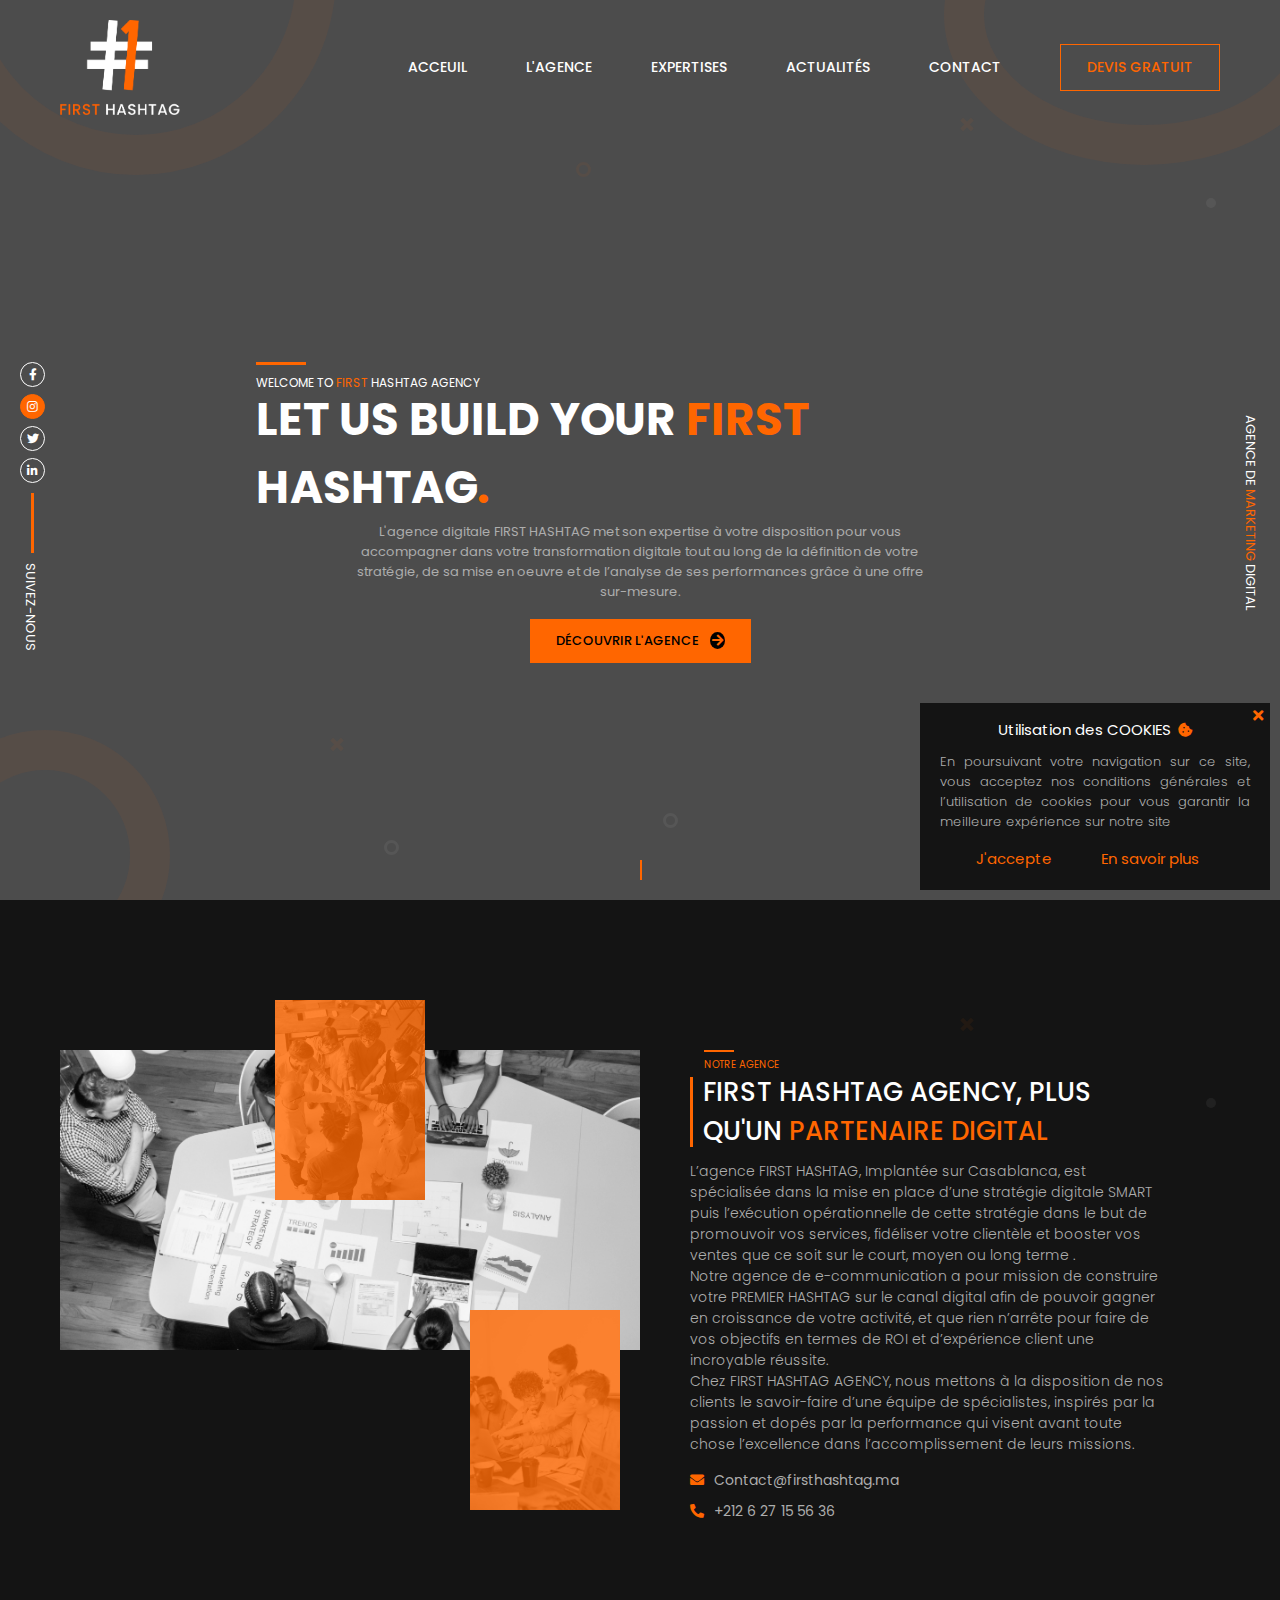
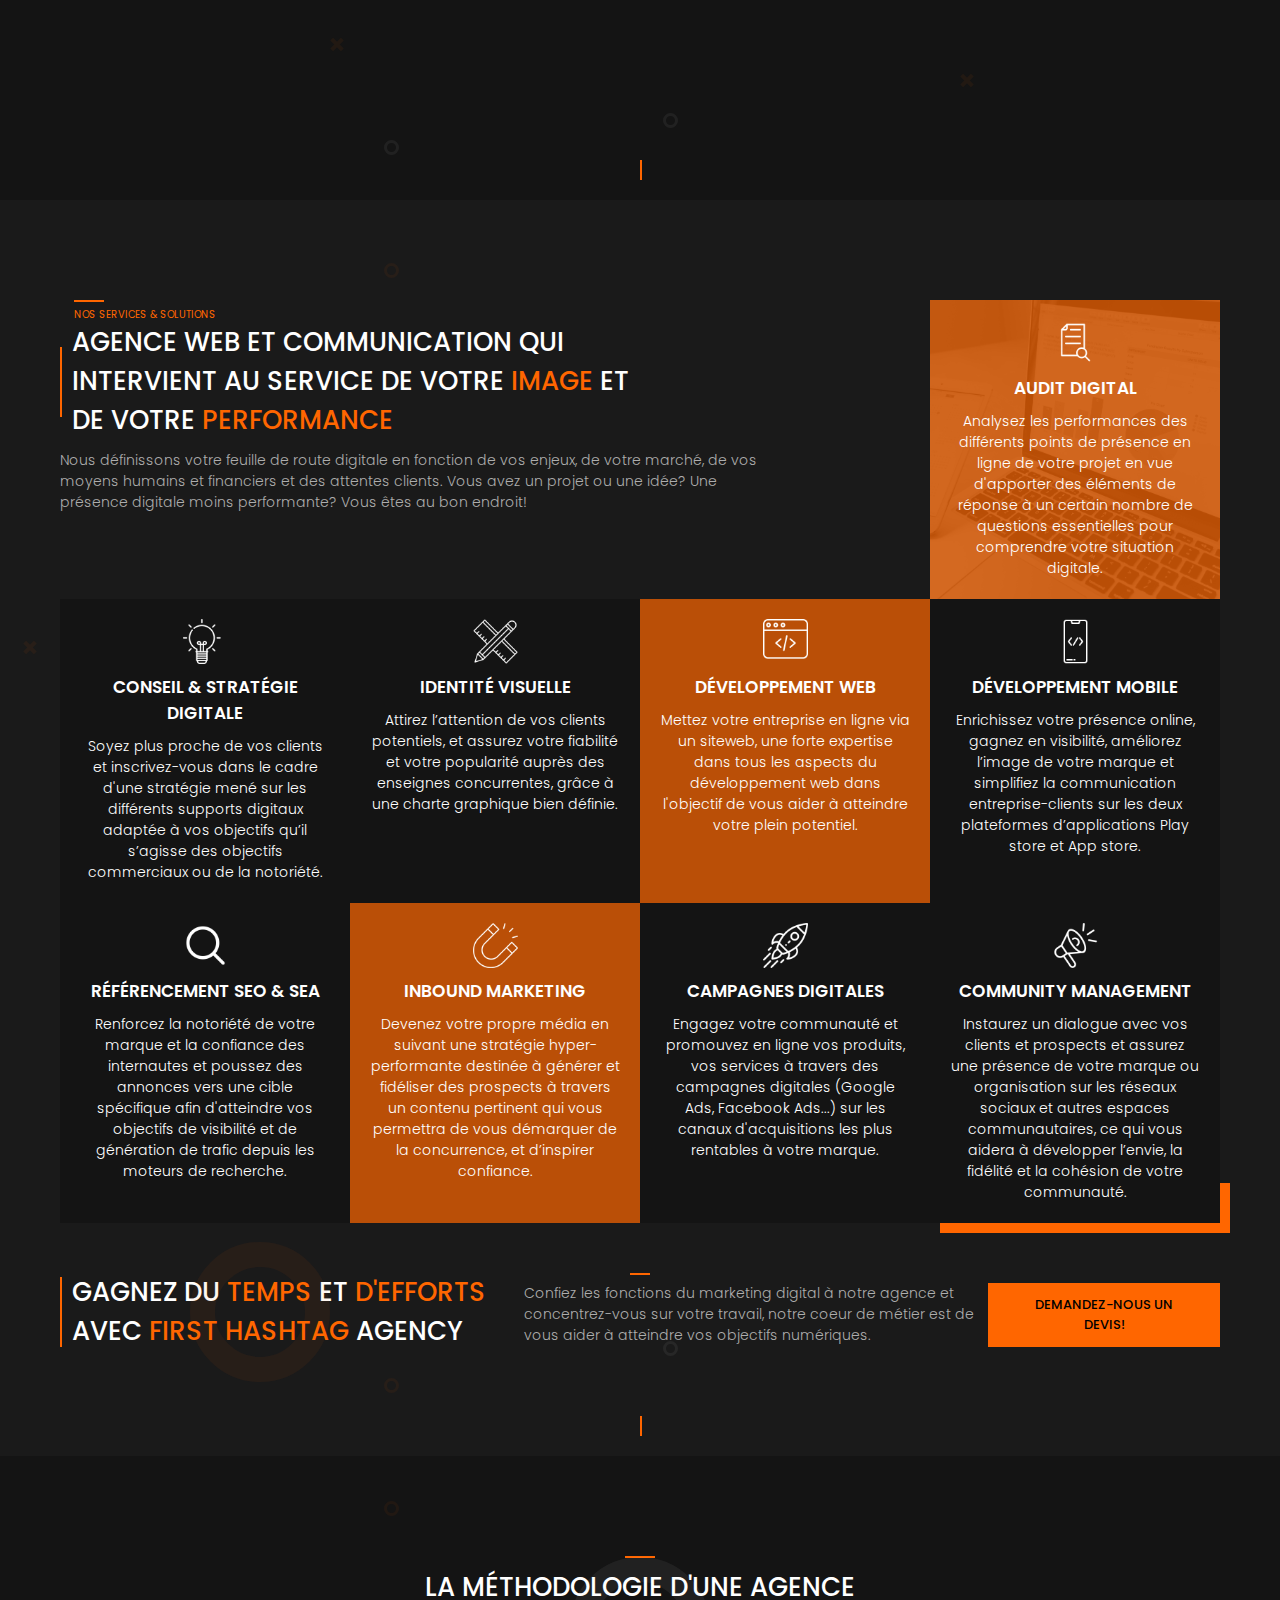
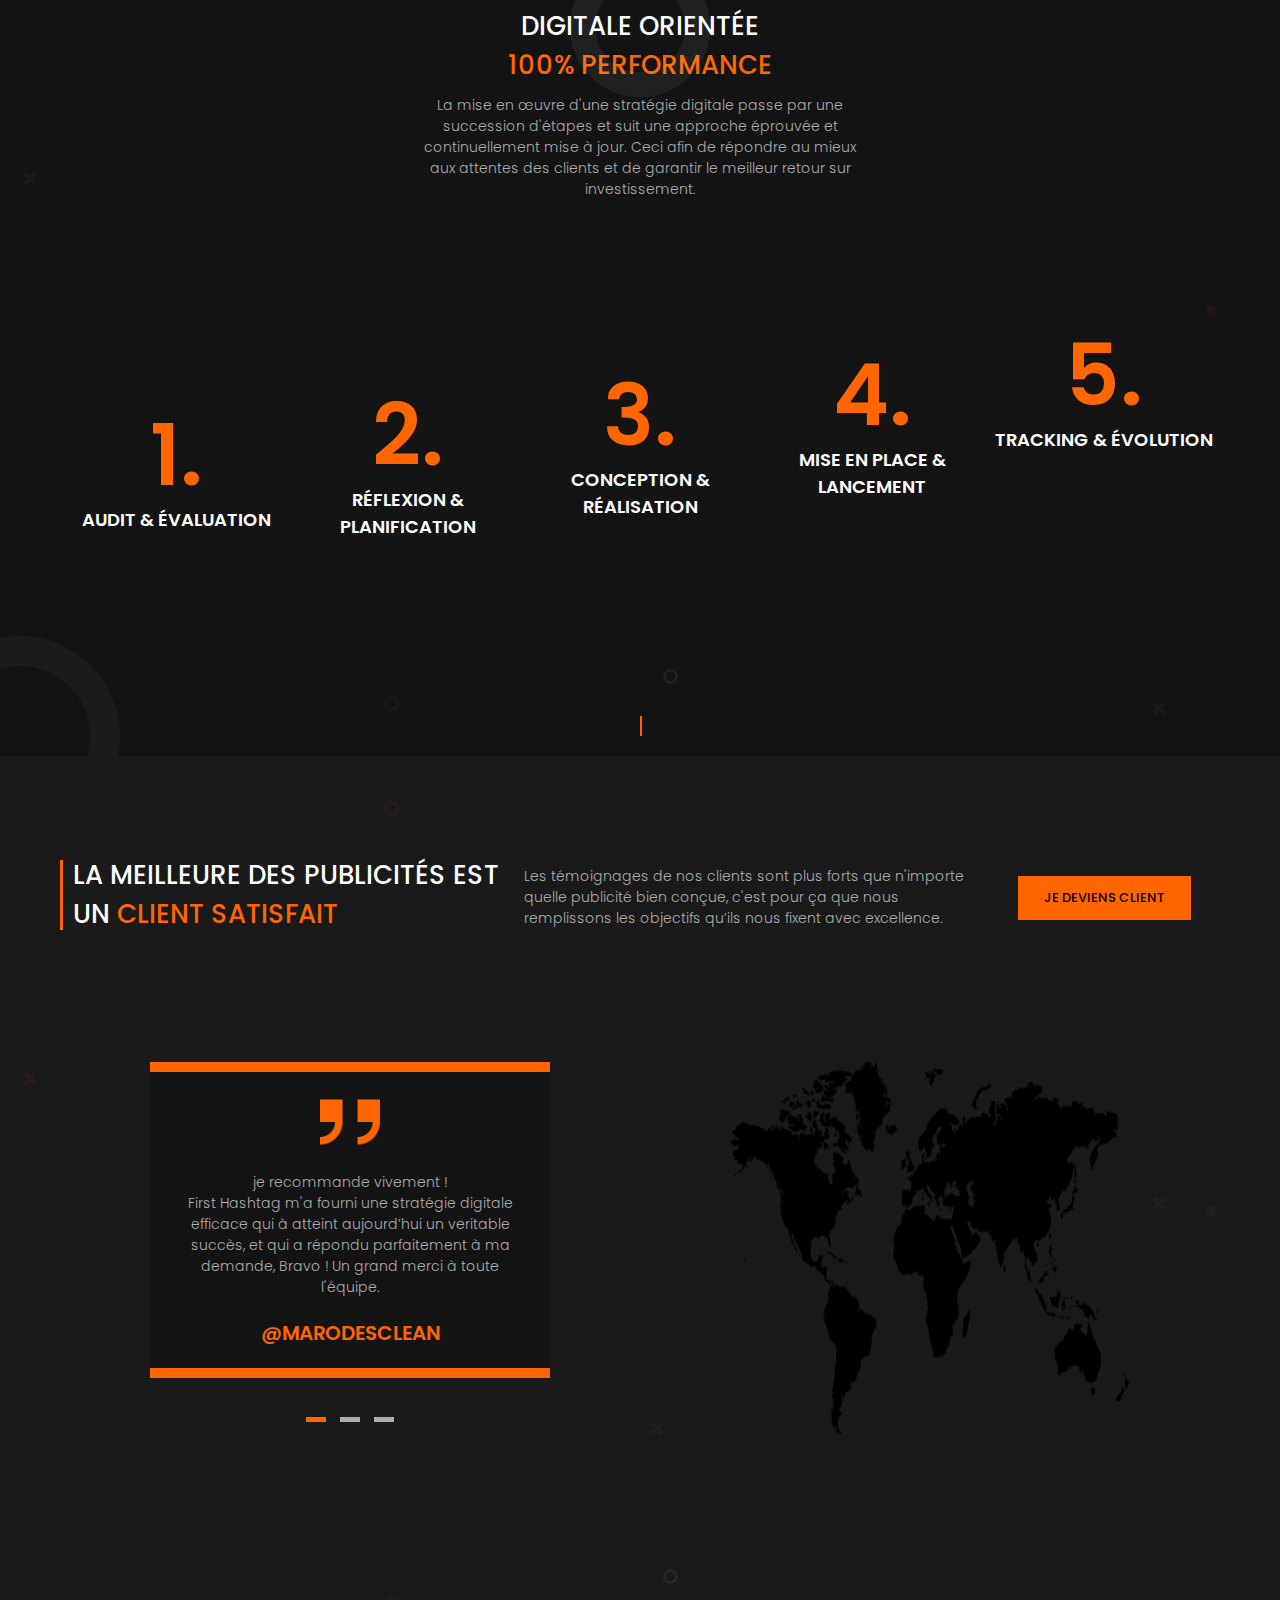
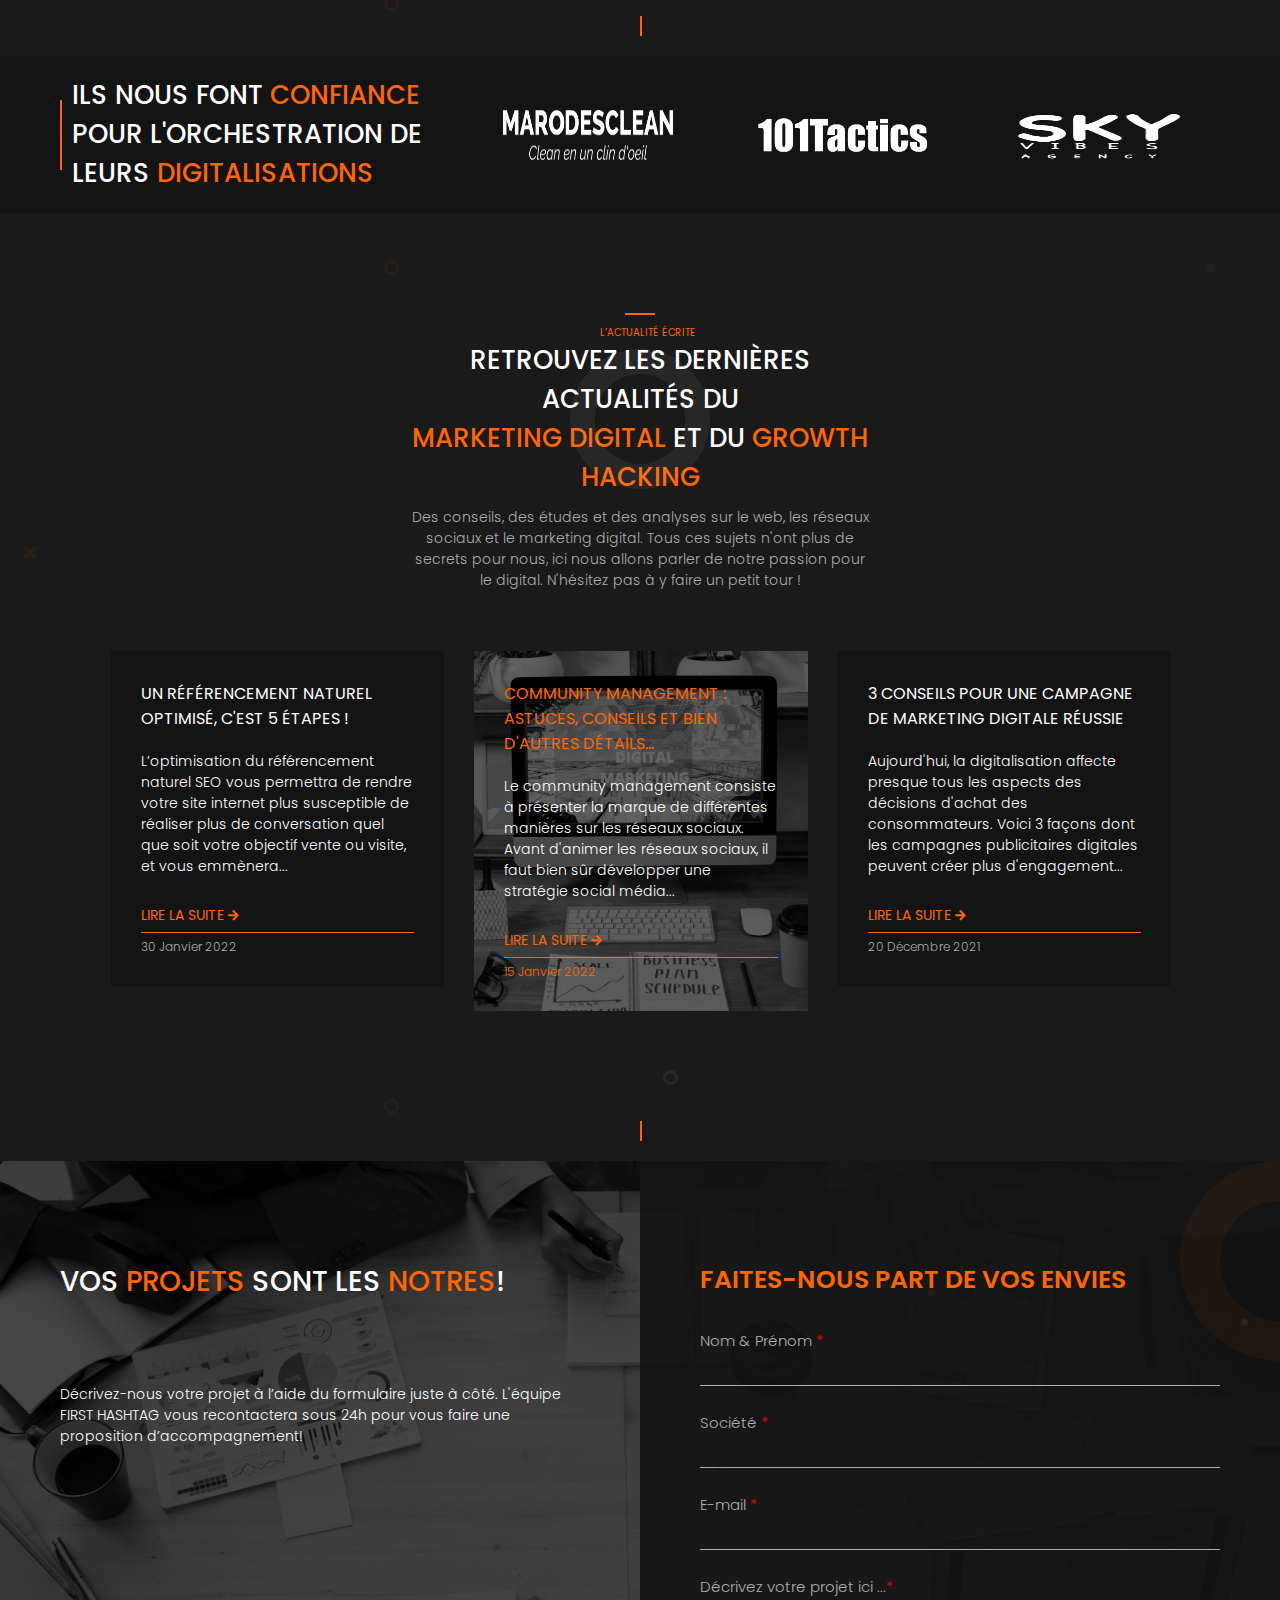
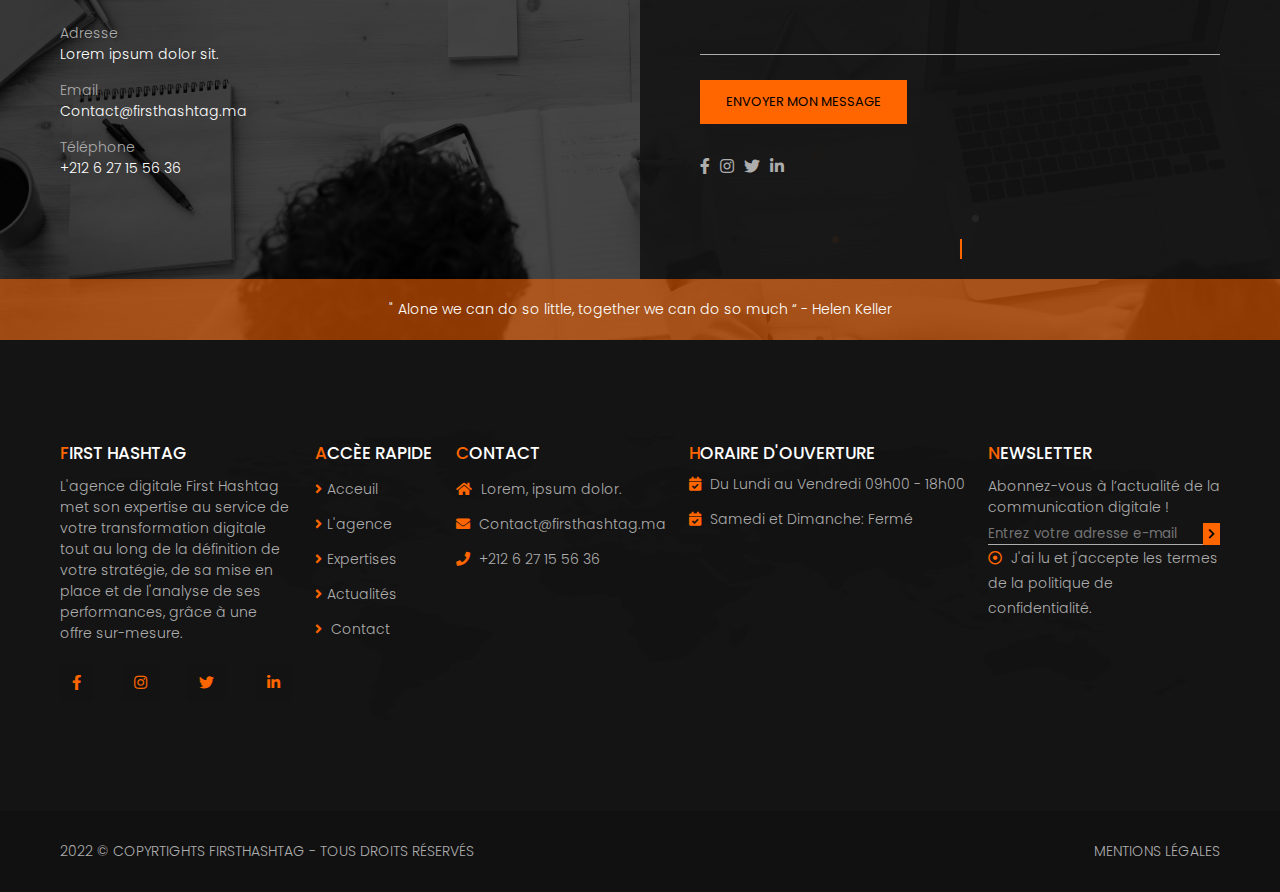
==== commit c2c80797: "Add files via upload" ====
--- a/index.html
+++ b/index.html
@@ -19,7 +19,7 @@
     <section class="HomeSection" id="Home">
       <!--NAVIGATION BAR START-->
       <header>
-        <a href="#" class="Logo" rel="noopener" aria-label="Logo"><img src="/Pictures/test3.png" alt="logo" style="object-fit: contain" /></a>
+        <a href="#" class="Logo" rel="noopener" aria-label="Logo"><img src="./Pictures/test3.png" alt="logo" style="object-fit: contain" /></a>
         <div class="Nav" onclick="ToggleOff()">
           <ul>
             <li><a href="./index.html#Home" rel="noopener" aria-label="Acceuil">Acceuil</a></li>
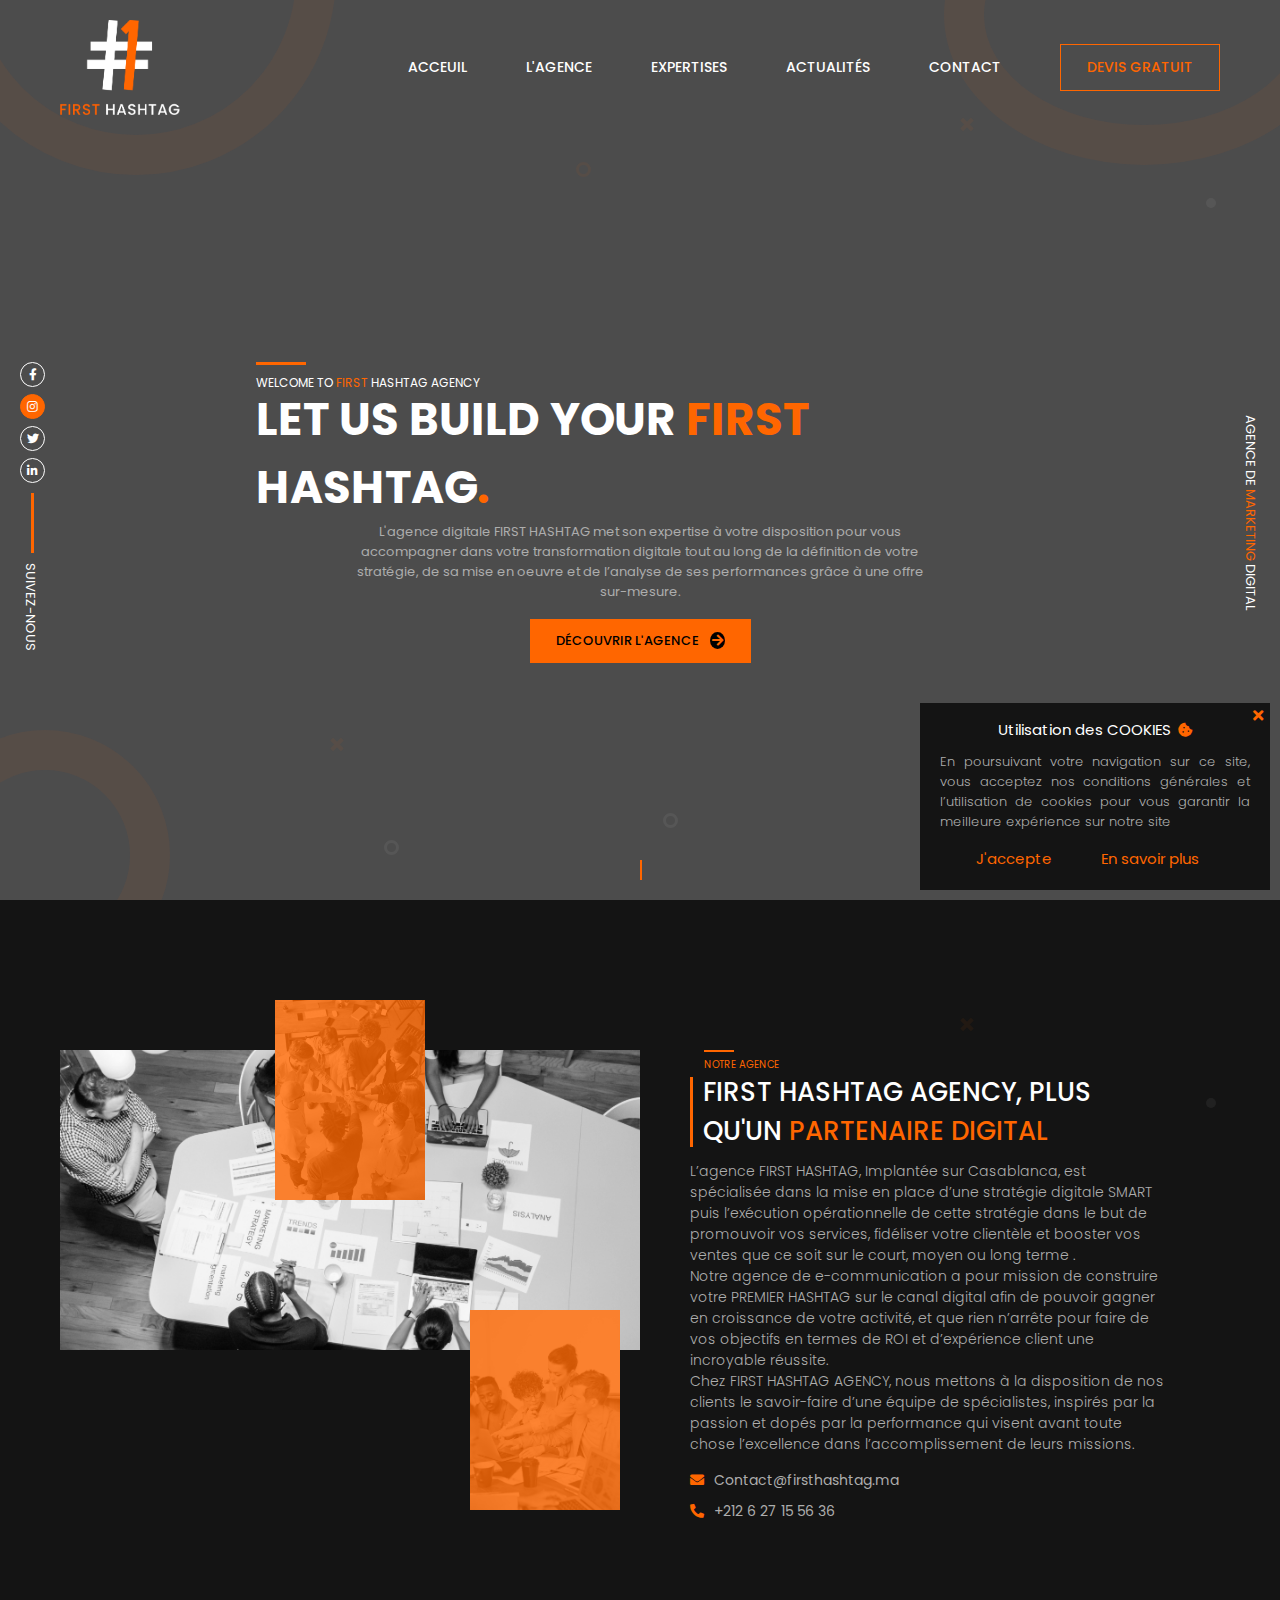
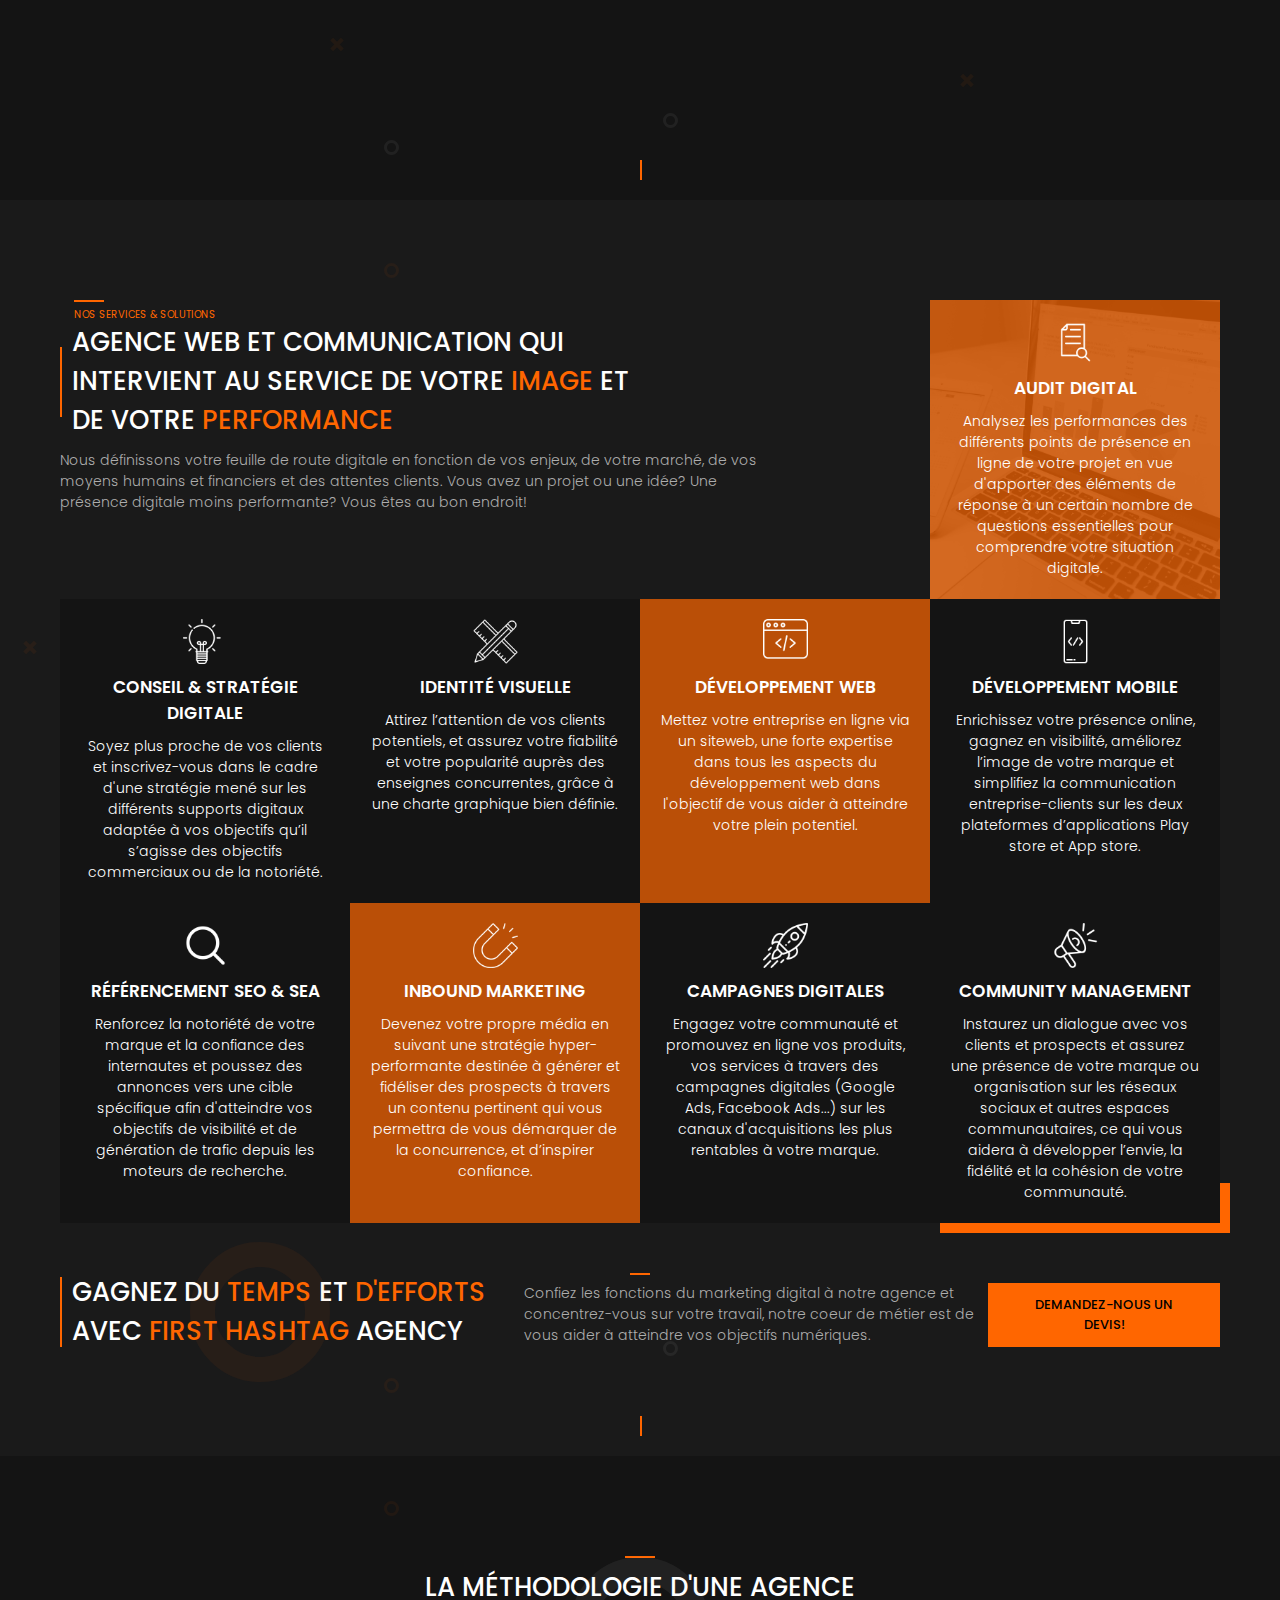
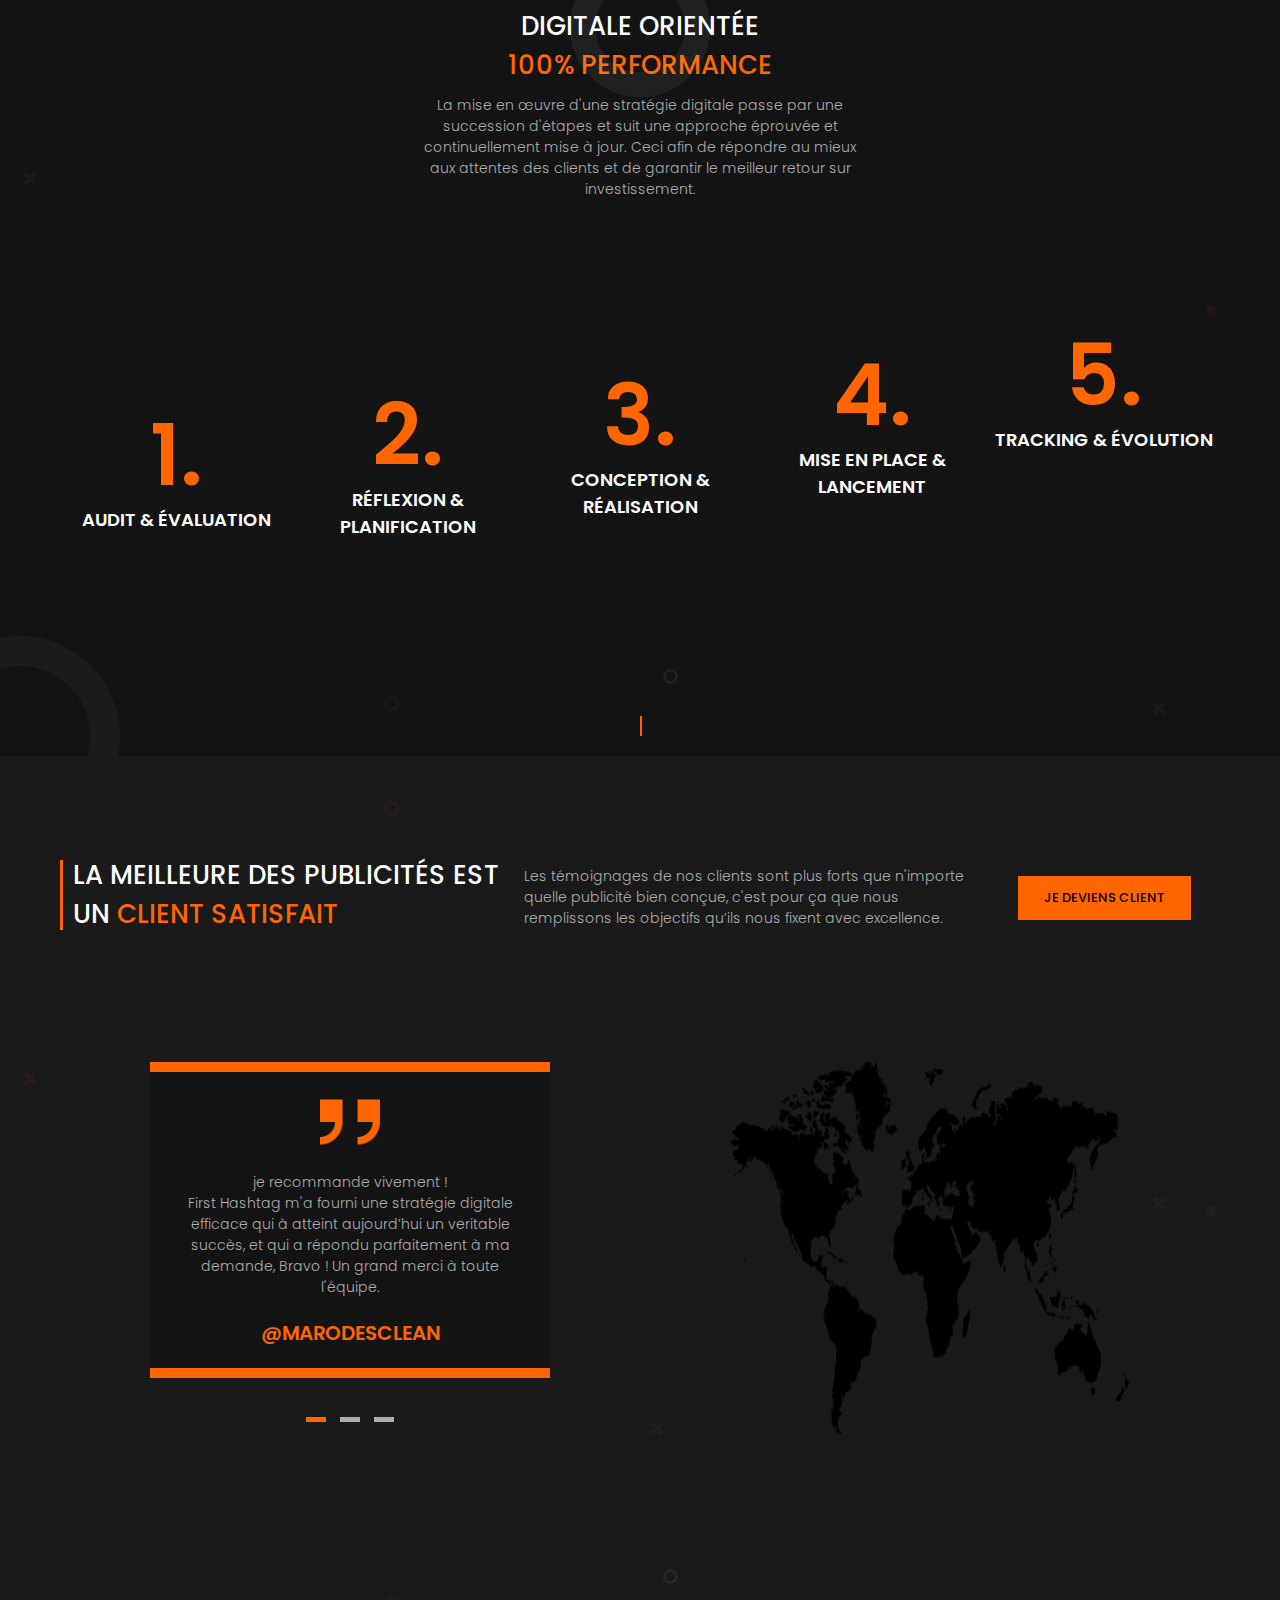
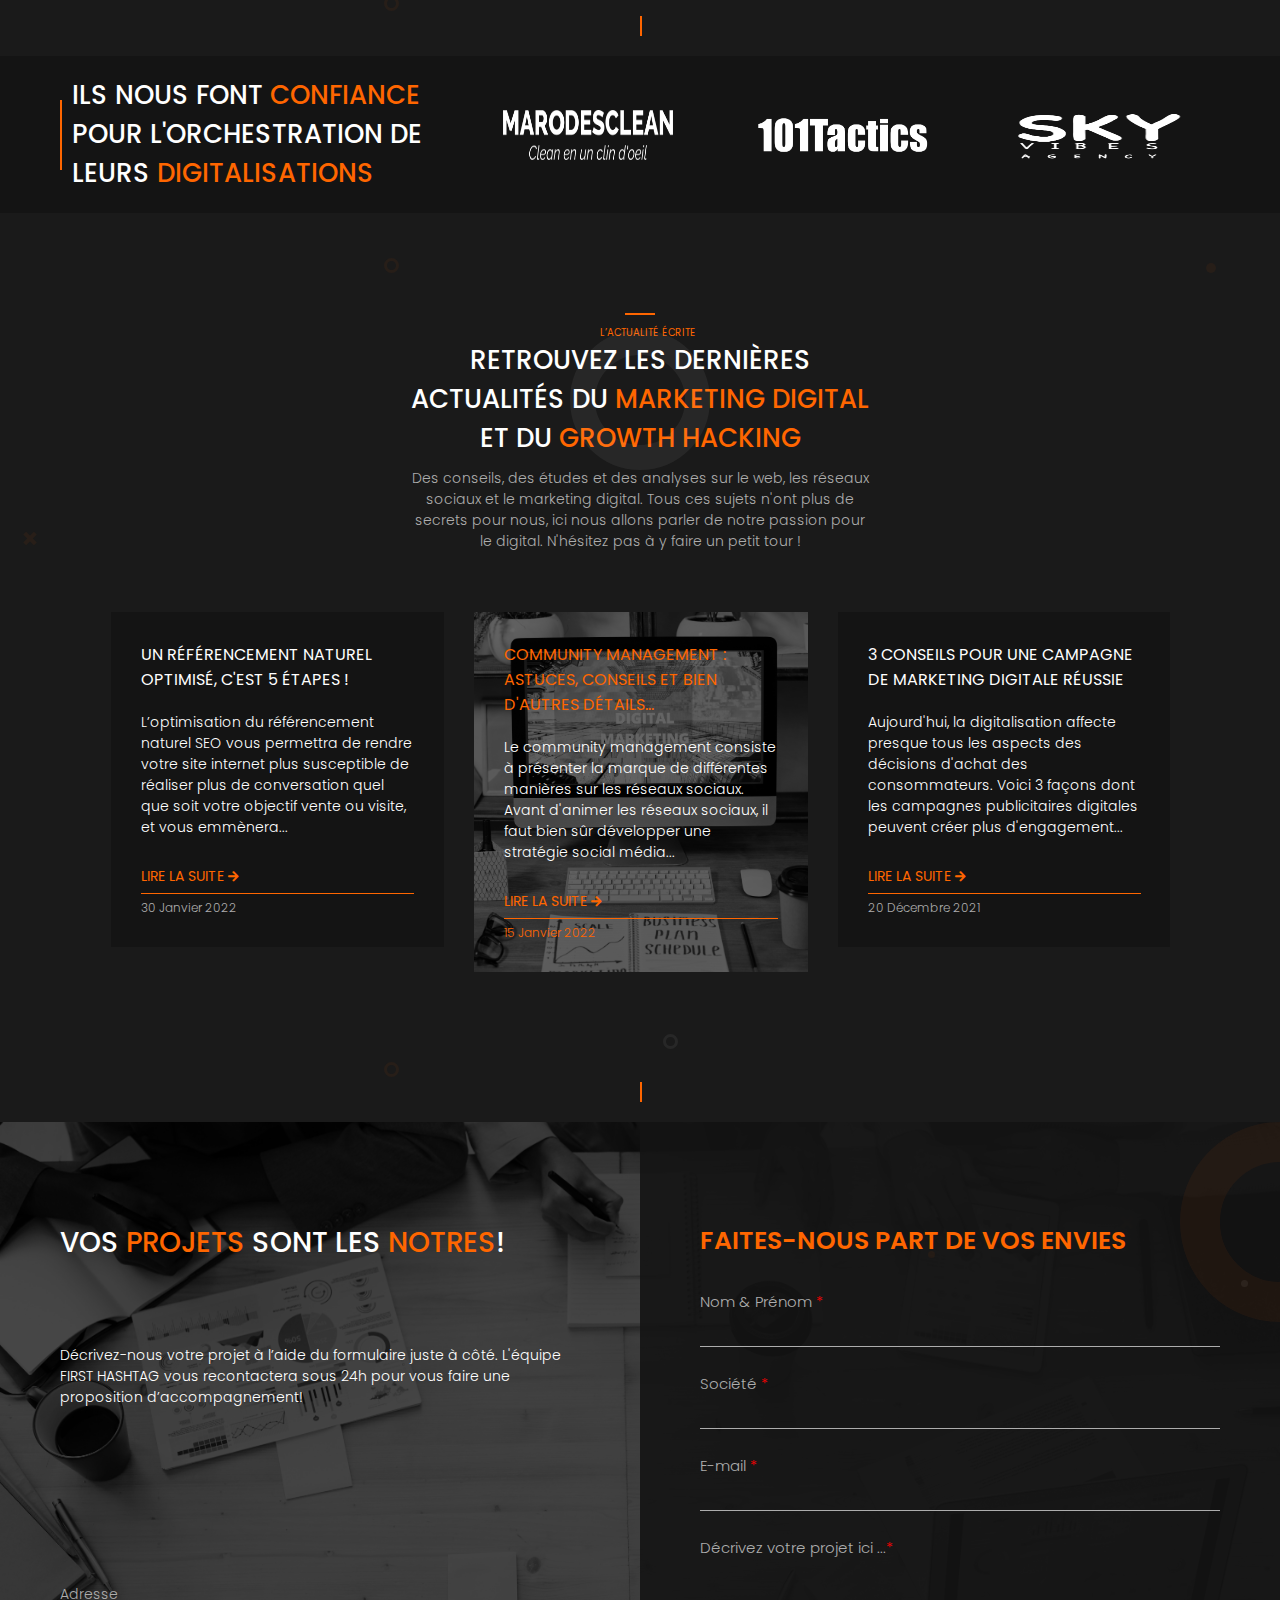
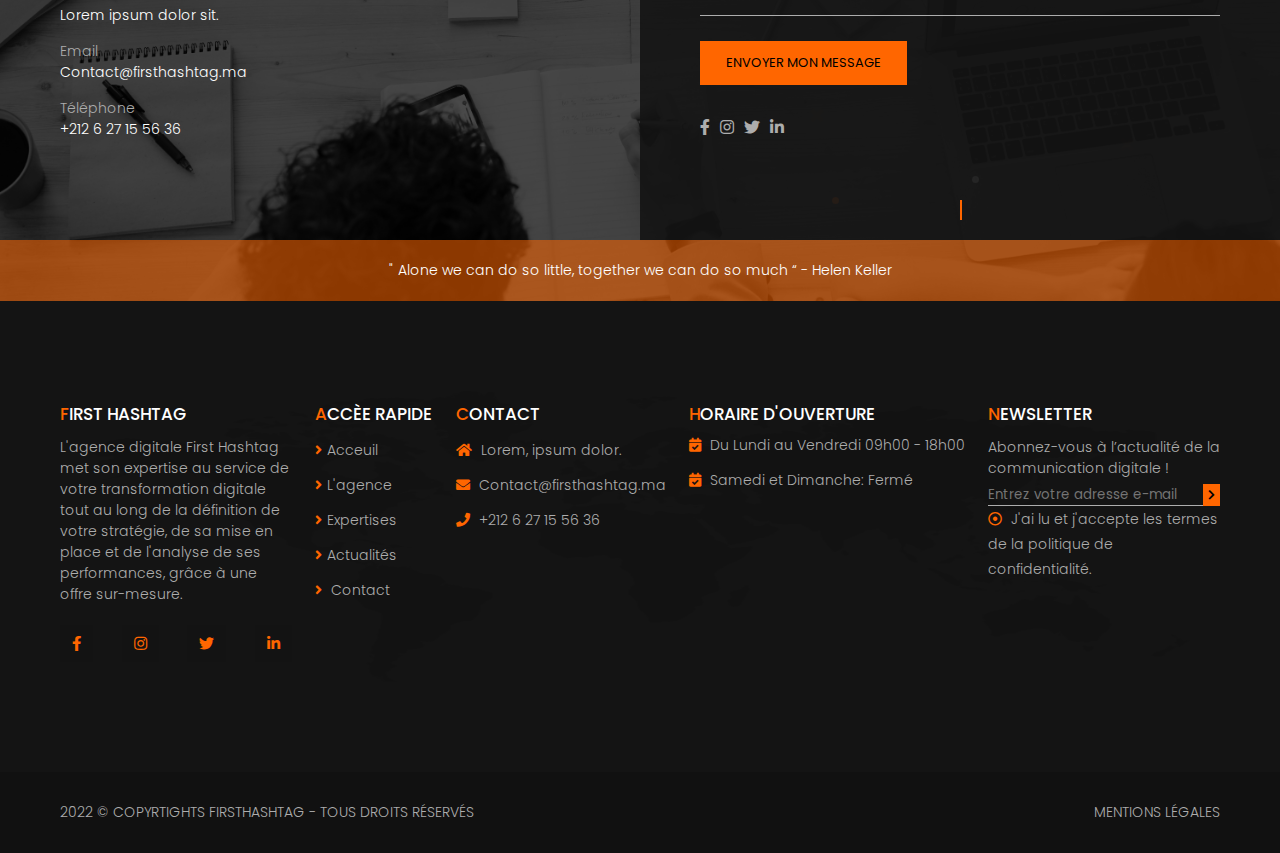
==== commit ecb5bb4f: "Add files via upload" ====
--- a/index.html
+++ b/index.html
@@ -6,7 +6,7 @@
     <meta name="description" content="L'agence FIRST HASHTAG basée à Casablanca est spécialisée dans la mise en place de votre stratégie digitale SMART et l'exécution opérationnelle de cette stratégie pour booster vos services, fidéliser vos clients et augmenter vos ventes à court, moyen et long terme." />
     <link rel="stylesheet" href="./style.css" />
     <link rel="canonical" href="https://firsthashtag.ma" />
-    <link rel="shortcut icon" type="image/png" href="./pictures/LOGOBLACK.png" />
+    <link rel="shortcut icon" type="image/png" href="./Pictures/LOGOBLACK.png" />
     <link href="https://stackpath.bootstrapcdn.com/font-awesome/4.7.0/css/font-awesome.min.css" rel="stylesheet" />
     <link rel="stylesheet" href="https://cdnjs.cloudflare.com/ajax/libs/font-awesome/5.15.1/css/all.min.css" />
     <link rel="stylesheet" href="https://cdnjs.cloudflare.com/ajax/libs/OwlCarousel2/2.3.4/assets/owl.carousel.min.css" />
@@ -19,7 +19,7 @@
     <section class="HomeSection" id="Home">
       <!--NAVIGATION BAR START-->
       <header>
-        <a href="#" class="Logo" rel="noopener" aria-label="Logo"><img src="./Pictures/test3.png" alt="logo" style="object-fit: contain" /></a>
+        <a href="./index.html#Home" class="Logo" rel="noopener" aria-label="Logo"><img src="./Pictures/test3.png" alt="logo" style="object-fit: contain" /></a>
         <div class="Nav" onclick="ToggleOff()">
           <ul>
             <li><a href="./index.html#Home" rel="noopener" aria-label="Acceuil">Acceuil</a></li>
@@ -532,7 +532,7 @@
         <div class="SmallTitleRectangle"></div>
         <h1 class="SmallTitle">L’Actualité écrite</h1>
         <div class="BigTitle">
-          <h1 class="Title">Retrouvez les dernières actualités du <br /><span> marketing digital</span> et du <span>growth hacking</span></h1>
+          <h1 class="Title">Retrouvez les dernières actualités du <span> marketing digital</span> et du <span>growth hacking</span></h1>
           <!-- CERCLE  START-->
           <div class="Circle opacity"></div>
           <!-- CERCLE  END-->
@@ -552,7 +552,7 @@
               <h2>Un référencement naturel optimisé, C'est 5 étapes !</h2>
               <p>L’optimisation du référencement naturel SEO vous permettra de rendre votre site internet plus susceptible de réaliser plus de conversation quel que soit votre objectif vente ou visite, et vous emmènera...</p>
               <div class="ReadMore">
-                <a href="#">LIRE LA SUITE <i class="fas fa-arrow-right"></i></a>
+                <a href="./Blog/Un-référencement-naturel-optimisé-C'est-5étapes.html">LIRE LA SUITE <i class="fas fa-arrow-right"></i></a>
               </div>
               <div class="Border"></div>
               <h3>30 Janvier 2022</h3>
--- a/style.css
+++ b/style.css
@@ -334,6 +334,7 @@
 }
 .LandingPageDescriptionContainer {
   display: flex;
+  width: 100%;
 }
 .DescriptionPart {
   position: relative;
@@ -987,6 +988,7 @@
 .ServicesDescription {
   grid-area: 1 / 1 / 2 / 4;
   padding-right: 150px;
+  width: 100%;
 }
 .ServicesDescription .BigTitle {
   width: 80%;
@@ -1643,14 +1645,14 @@
 @media only screen and (max-width: 600px) {
   .BrandsSection {
     flex-direction: column;
-    padding: 20px 15px;
+    padding: 40px 15px;
   }
   .BrandsSection .ContactPart {
     width: 100%;
   }
   .BrandsSection .SliderContainer {
     width: 100%;
-    padding: 0px;
+    margin-top: 30px;
   }
   .BrandsSection .SliderContainer .owl-carousel .owl-item {
     padding: 0;
@@ -1798,6 +1800,7 @@
   }
   .BlogSection .SliderContainer {
     width: 100%;
+    height: 100% !important;
     padding: 90px 20px;
   }
 }
@@ -2172,6 +2175,7 @@
   display: flex;
   justify-content: space-between;
   min-height: 100%;
+  width: 100%;
 }
 .FooterSection .Map {
   position: absolute;
@@ -2398,6 +2402,8 @@
   .FooterSection {
     position: relative;
     display: block;
+    width: 100% !important;
+    height: 100% !important;
   }
   .FirstHashtag,
   .AcceeRapide,
@@ -2427,6 +2433,9 @@
 }
 /* Extra large devices */
 @media only screen and (min-width: 991px) and (max-width: 1200px) {
+  .FooterSection {
+    width: 100%;
+  }
   .FirstHashtag,
   .AcceeRapide,
   .FooterContact,
